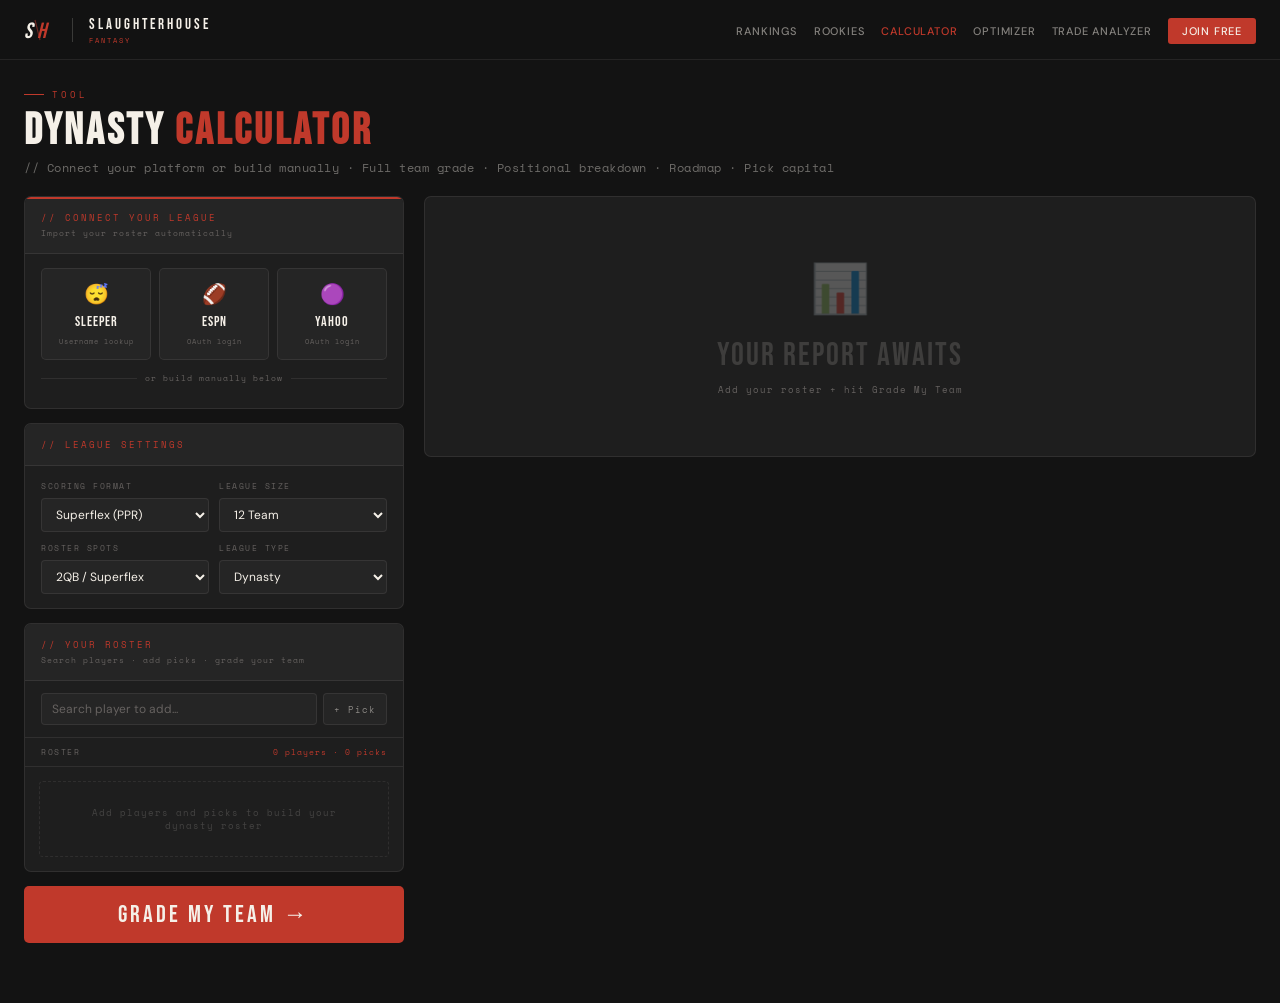
==== calculator.html @ 4b92981a "Rename calculator (1).html to calculator.html" ====
<!DOCTYPE html>
<html lang="en">
<head>
<meta charset="UTF-8">
<meta name="viewport" content="width=device-width, initial-scale=1.0">
<title>Dynasty Calculator — Slaughterhouse Fantasy</title>
<meta name="description" content="Full dynasty team grade calculator. Connect Sleeper, ESPN or Yahoo, or enter manually. Get a complete report: team grade, positional breakdown, contention window, roadmap, and pick capital grade.">
<link rel="preconnect" href="https://fonts.googleapis.com">
<link href="https://fonts.googleapis.com/css2?family=Bebas+Neue&family=DM+Sans:wght@300;400;500;600&family=Space+Mono:wght@400;700&display=swap" rel="stylesheet">
<style>
*,*::before,*::after{margin:0;padding:0;box-sizing:border-box;}
:root{
  --red:#C0392B;--red-dark:#8E2018;--red-dim:rgba(192,57,43,0.1);
  --off-white:#F5F0E8;--charcoal:#131313;--mid:#1E1E1E;--mid2:#252525;--mid3:#2C2C2C;
  --muted:#666260;--border:rgba(245,240,232,0.08);--border-strong:rgba(245,240,232,0.18);
  --green:#4DBD8A;--amber:#EDBA52;--blue:#7AABF0;--purple:#B09FE8;--nav-h:60px;
}
html{scroll-behavior:smooth;}
body{background:var(--charcoal);color:var(--off-white);font-family:'DM Sans',sans-serif;min-height:100vh;-webkit-font-smoothing:antialiased;}

/* NAV */
nav{display:flex;align-items:center;justify-content:space-between;padding:0 24px;height:var(--nav-h);border-bottom:1px solid var(--border);background:rgba(19,19,19,0.97);backdrop-filter:blur(10px);position:sticky;top:0;z-index:200;}
.nav-logo{display:flex;align-items:center;gap:10px;text-decoration:none;flex-shrink:0;}
.nav-wt{font-family:'Bebas Neue',sans-serif;font-size:15px;letter-spacing:3px;color:var(--off-white);}
.nav-ws{font-family:'Space Mono',monospace;font-size:7px;letter-spacing:2px;color:var(--red);display:block;margin-top:1px;}
.nav-div{width:1px;height:24px;background:var(--border-strong);margin:0 6px;}
.nav-links{display:flex;gap:16px;list-style:none;align-items:center;}
.nav-links a{color:rgba(245,240,232,0.5);text-decoration:none;font-size:11px;font-weight:500;letter-spacing:0.8px;text-transform:uppercase;transition:color 0.2s;white-space:nowrap;}
.nav-links a:hover{color:var(--off-white);}
.nav-links a.active{color:var(--red);}
.nav-cta{background:var(--red)!important;color:var(--off-white)!important;padding:6px 14px!important;border-radius:3px!important;}
.mob-btn{display:none;background:transparent;border:1px solid var(--border);color:var(--off-white);padding:6px 10px;border-radius:3px;cursor:pointer;font-size:14px;}

/* PAGE HEADER */
.page-header{padding:28px 24px 0;max-width:1300px;margin:0 auto;}
.eyebrow{font-family:'Space Mono',monospace;font-size:9px;letter-spacing:3px;color:var(--red);text-transform:uppercase;margin-bottom:8px;display:flex;align-items:center;gap:8px;}
.eyebrow::before{content:'';width:20px;height:1px;background:var(--red);}
.page-title{font-family:'Bebas Neue',sans-serif;font-size:44px;letter-spacing:3px;color:var(--off-white);line-height:1;}
.page-title span{color:var(--red);}
.page-sub{font-size:12px;color:rgba(245,240,232,0.4);margin-top:6px;font-family:'Space Mono',monospace;letter-spacing:0.5px;}

/* MAIN LAYOUT */
.main{max-width:1300px;margin:20px auto 0;padding:0 24px 60px;display:grid;grid-template-columns:380px 1fr;gap:20px;align-items:start;}

/* LEFT PANEL */
.left-panel{display:flex;flex-direction:column;gap:14px;}

/* PLATFORM CONNECT */
.platform-card{background:var(--mid);border:1px solid var(--border);border-radius:7px;overflow:hidden;position:relative;}
.platform-card::before{content:'';position:absolute;top:0;left:0;right:0;height:2px;background:var(--red);}
.card-header{padding:14px 16px;border-bottom:1px solid var(--border);background:var(--mid2);}
.card-label{font-family:'Space Mono',monospace;font-size:9px;letter-spacing:2px;color:var(--red);text-transform:uppercase;}
.card-sub{font-family:'Space Mono',monospace;font-size:8px;color:var(--muted);letter-spacing:1px;margin-top:3px;}
.card-body{padding:14px 16px;}
.platform-grid{display:grid;grid-template-columns:1fr 1fr 1fr;gap:8px;margin-bottom:12px;}
.plat-btn{background:var(--mid2);border:1px solid var(--border);border-radius:5px;padding:12px 8px;cursor:pointer;transition:all 0.2s;display:flex;flex-direction:column;align-items:center;gap:6px;}
.plat-btn:hover{border-color:var(--border-strong);background:var(--mid3);}
.plat-btn.connected{border-color:rgba(77,189,138,0.4);background:rgba(77,189,138,0.06);}
.plat-icon{font-size:20px;}
.plat-name{font-family:'Bebas Neue',sans-serif;font-size:14px;letter-spacing:1px;color:var(--off-white);}
.plat-status{font-family:'Space Mono',monospace;font-size:7px;letter-spacing:1px;color:var(--muted);}
.plat-btn.connected .plat-status{color:var(--green);}
.plat-divider{display:flex;align-items:center;gap:8px;margin:10px 0;}
.plat-divider::before,.plat-divider::after{content:'';flex:1;height:1px;background:var(--border);}
.plat-divider span{font-family:'Space Mono',monospace;font-size:8px;color:var(--muted);letter-spacing:1px;}

/* CONNECT MODAL */
.connect-modal{display:none;position:fixed;inset:0;background:rgba(0,0,0,0.75);z-index:300;align-items:center;justify-content:center;}
.connect-modal.open{display:flex;}
.connect-inner{background:var(--mid);border:1px solid var(--border-strong);border-radius:8px;padding:24px;width:360px;max-width:90vw;}
.connect-title{font-family:'Bebas Neue',sans-serif;font-size:24px;letter-spacing:2px;color:var(--off-white);margin-bottom:4px;}
.connect-sub{font-family:'Space Mono',monospace;font-size:9px;color:var(--muted);letter-spacing:1px;margin-bottom:16px;line-height:1.5;}
.connect-input{width:100%;background:var(--mid2);border:1px solid var(--border);border-radius:4px;padding:10px 12px;font-family:'DM Sans',sans-serif;font-size:13px;color:var(--off-white);outline:none;margin-bottom:10px;}
.connect-input:focus{border-color:var(--border-strong);}
.connect-input::placeholder{color:var(--muted);}
.connect-btn{width:100%;background:var(--red);color:var(--off-white);border:none;border-radius:4px;padding:11px;font-family:'Bebas Neue',sans-serif;font-size:18px;letter-spacing:2px;cursor:pointer;transition:background 0.2s;}
.connect-btn:hover{background:var(--red-dark);}
.connect-cancel{width:100%;background:transparent;color:var(--muted);border:none;padding:8px;font-family:'Space Mono',monospace;font-size:9px;cursor:pointer;margin-top:4px;letter-spacing:1px;}
.connect-note{font-family:'Space Mono',monospace;font-size:8px;color:rgba(245,240,232,0.25);line-height:1.6;margin-top:10px;letter-spacing:0.5px;}

/* SETTINGS */
.settings-card{background:var(--mid);border:1px solid var(--border);border-radius:7px;overflow:hidden;}
.settings-grid{padding:14px 16px;display:grid;grid-template-columns:1fr 1fr;gap:10px;}
.setting-item{}
.setting-label{font-family:'Space Mono',monospace;font-size:8px;letter-spacing:1.5px;color:var(--muted);text-transform:uppercase;margin-bottom:6px;}
.setting-select{width:100%;background:var(--mid2);border:1px solid var(--border);border-radius:4px;padding:7px 10px;font-family:'DM Sans',sans-serif;font-size:12px;color:var(--off-white);outline:none;cursor:pointer;}
.setting-select:focus{border-color:var(--border-strong);}

/* ROSTER BUILDER */
.roster-card{background:var(--mid);border:1px solid var(--border);border-radius:7px;overflow:hidden;}
.search-row{padding:12px 16px;border-bottom:1px solid var(--border);display:flex;gap:6px;}
.dd-wrap{flex:1;position:relative;}
.dd-wrap input{width:100%;background:var(--mid2);border:1px solid var(--border);border-radius:4px;padding:7px 10px;font-family:'DM Sans',sans-serif;font-size:12px;color:var(--off-white);outline:none;}
.dd-wrap input::placeholder{color:var(--muted);}
.dd-wrap input:focus{border-color:var(--border-strong);}
.dropdown{position:absolute;top:100%;left:0;right:0;background:var(--mid2);border:1px solid var(--border-strong);border-radius:4px;z-index:100;max-height:200px;overflow-y:auto;margin-top:2px;display:none;}
.dropdown.open{display:block;}
.dd-item{padding:8px 12px;cursor:pointer;display:flex;align-items:center;gap:8px;transition:background 0.1s;border-bottom:1px solid var(--border);}
.dd-item:last-child{border-bottom:none;}
.dd-item:hover{background:var(--mid3);}
.dd-name{font-size:12px;font-weight:600;color:var(--off-white);}
.dd-meta{font-size:9px;color:var(--muted);font-family:'Space Mono',monospace;}
.pos-badge{font-family:'Space Mono',monospace;font-size:8px;font-weight:700;padding:2px 5px;border-radius:2px;flex-shrink:0;}
.QB{background:rgba(192,57,43,0.2);color:#E57368;}
.RB{background:rgba(77,189,138,0.15);color:#4DBD8A;}
.WR{background:rgba(122,171,240,0.15);color:#7AABF0;}
.TE{background:rgba(237,186,82,0.15);color:#EDBA52;}
.PK{background:rgba(176,159,232,0.15);color:#B09FE8;}

/* ADD PICK BTN */
.add-pick-btn{background:var(--mid2);border:1px solid var(--border);border-radius:4px;padding:7px 10px;font-family:'Space Mono',monospace;font-size:9px;color:rgba(245,240,232,0.5);cursor:pointer;transition:all 0.15s;white-space:nowrap;letter-spacing:1px;}
.add-pick-btn:hover{border-color:var(--border-strong);color:var(--off-white);}

/* ROSTER COUNT */
.roster-meta{padding:8px 16px;border-bottom:1px solid var(--border);display:flex;justify-content:space-between;align-items:center;}
.roster-meta-label{font-family:'Space Mono',monospace;font-size:8px;letter-spacing:1.5px;color:var(--muted);text-transform:uppercase;}
.roster-meta-count{font-family:'Space Mono',monospace;font-size:8px;color:var(--red);letter-spacing:1px;}

/* ROSTER LIST */
.roster-list{padding:8px;max-height:380px;overflow-y:auto;}
.roster-item{display:flex;align-items:center;gap:8px;padding:7px 10px;background:var(--mid2);border-radius:4px;border:1px solid var(--border);margin-bottom:4px;}
.roster-item:last-child{margin-bottom:0;}
.ri-av{width:26px;height:26px;border-radius:50%;background:var(--mid3);display:flex;align-items:center;justify-content:center;font-size:8px;font-weight:700;color:rgba(245,240,232,0.6);font-family:'Space Mono',monospace;flex-shrink:0;}
.ri-pick-av{border-radius:3px;background:rgba(176,159,232,0.1);border:1px solid rgba(176,159,232,0.2);}
.ri-name{flex:1;font-size:12px;font-weight:600;color:var(--off-white);}
.ri-sub{font-size:9px;color:var(--muted);font-family:'Space Mono',monospace;margin-top:1px;}
.ri-remove{background:transparent;border:none;color:var(--muted);cursor:pointer;font-size:14px;line-height:1;transition:color 0.15s;flex-shrink:0;}
.ri-remove:hover{color:var(--red);}
.roster-empty{text-align:center;padding:24px;font-family:'Space Mono',monospace;font-size:9px;color:rgba(245,240,232,0.18);letter-spacing:1px;border:1px dashed var(--border);border-radius:4px;margin:6px;}

/* ANALYZE BTN */
.analyze-btn{width:100%;background:var(--red);color:var(--off-white);border:none;border-radius:5px;padding:14px;font-family:'Bebas Neue',sans-serif;font-size:24px;letter-spacing:3px;cursor:pointer;transition:all 0.2s;}
.analyze-btn:hover{background:var(--red-dark);transform:translateY(-1px);}

/* PICK MODAL */
.pick-modal{display:none;position:fixed;inset:0;background:rgba(0,0,0,0.75);z-index:300;align-items:center;justify-content:center;}
.pick-modal.open{display:flex;}
.pick-inner{background:var(--mid);border:1px solid var(--border-strong);border-radius:8px;padding:22px;width:400px;max-width:90vw;max-height:85vh;overflow-y:auto;}
.pick-title{font-family:'Bebas Neue',sans-serif;font-size:24px;letter-spacing:2px;color:var(--off-white);margin-bottom:14px;}
.year-tabs{display:flex;gap:4px;margin-bottom:12px;}
.year-tab{font-family:'Space Mono',monospace;font-size:9px;letter-spacing:1px;padding:5px 12px;border:1px solid var(--border);background:transparent;color:rgba(245,240,232,0.4);cursor:pointer;border-radius:3px;transition:all 0.15s;}
.year-tab.active{background:var(--mid3);border-color:var(--border-strong);color:var(--off-white);}
.picks-grid{display:grid;grid-template-columns:repeat(4,1fr);gap:4px;margin-bottom:10px;}
.pick-slot{background:var(--mid2);border:1px solid var(--border);border-radius:4px;padding:7px 4px;text-align:center;cursor:pointer;transition:all 0.15s;}
.pick-slot:hover{border-color:var(--amber);}
.pick-slot.sel{border-color:var(--amber);background:rgba(237,186,82,0.1);}
.pick-slot-lbl{font-family:'Bebas Neue',sans-serif;font-size:13px;color:var(--off-white);}
.pick-slot-val{font-family:'Space Mono',monospace;font-size:7px;color:var(--amber);margin-top:1px;}
.future-grid{display:grid;grid-template-columns:1fr 1fr 1fr;gap:6px;margin-bottom:8px;}
.future-opt{background:var(--mid2);border:1px solid var(--border);border-radius:4px;padding:8px 6px;text-align:center;cursor:pointer;transition:all 0.15s;}
.future-opt:hover{border-color:rgba(176,159,232,0.4);}
.future-opt.sel{border-color:var(--purple);background:rgba(176,159,232,0.08);}
.fo-round{font-family:'Bebas Neue',sans-serif;font-size:16px;color:var(--off-white);line-height:1;}
.fo-quality{font-family:'Space Mono',monospace;font-size:8px;color:var(--purple);margin-top:2px;letter-spacing:1px;}
.fo-val{font-family:'Space Mono',monospace;font-size:7px;color:var(--muted);margin-top:2px;}
.rnd-label{font-family:'Space Mono',monospace;font-size:8px;letter-spacing:1.5px;color:var(--muted);text-transform:uppercase;margin:8px 0 4px;}
.pick-add-btn{width:100%;background:var(--red);color:var(--off-white);border:none;border-radius:4px;padding:10px;font-family:'Bebas Neue',sans-serif;font-size:17px;letter-spacing:2px;cursor:pointer;margin-top:6px;}
.pick-cancel{width:100%;background:transparent;color:var(--muted);border:none;padding:7px;font-family:'Space Mono',monospace;font-size:9px;cursor:pointer;margin-top:4px;letter-spacing:1px;}

/* RIGHT PANEL — REPORT */
.right-panel{}
.report-placeholder{background:var(--mid);border:1px solid var(--border);border-radius:7px;padding:60px 32px;text-align:center;}
.placeholder-icon{font-size:48px;margin-bottom:16px;opacity:0.25;}
.placeholder-title{font-family:'Bebas Neue',sans-serif;font-size:32px;letter-spacing:2px;color:rgba(245,240,232,0.15);}
.placeholder-sub{font-family:'Space Mono',monospace;font-size:9px;color:var(--muted);letter-spacing:1px;margin-top:8px;}

/* REPORT SECTIONS */
.report{display:flex;flex-direction:column;gap:16px;}

/* OVERALL GRADE */
.grade-card{background:var(--mid);border:1px solid var(--border-strong);border-radius:7px;padding:22px;position:relative;overflow:hidden;}
.grade-card::before{content:'';position:absolute;top:0;left:0;right:0;height:3px;}
.grade-powerhouse::before{background:linear-gradient(90deg,#4DBD8A,#7AABF0);}
.grade-contender::before{background:var(--green);}
.grade-fringe::before{background:var(--amber);}
.grade-developing::before{background:var(--blue);}
.grade-rebuild::before{background:var(--red);}
.grade-top{display:flex;align-items:flex-start;justify-content:space-between;gap:16px;margin-bottom:16px;}
.grade-left{}
.grade-tier-badge{font-family:'Space Mono',monospace;font-size:8px;letter-spacing:2px;text-transform:uppercase;padding:4px 10px;border-radius:3px;display:inline-block;margin-bottom:10px;}
.grade-letter-wrap{display:flex;align-items:baseline;gap:2px;}
.grade-letter{font-family:'Bebas Neue',sans-serif;font-size:88px;line-height:0.85;letter-spacing:-2px;}
.grade-plus{font-family:'Bebas Neue',sans-serif;font-size:44px;}
.grade-right{text-align:right;}
.grade-verdict{font-family:'Bebas Neue',sans-serif;font-size:28px;letter-spacing:2px;color:var(--off-white);line-height:1.1;}
.grade-score{font-family:'Space Mono',monospace;font-size:11px;color:var(--muted);margin-top:6px;letter-spacing:1px;}
.grade-score b{color:var(--off-white);}
.grade-window{font-family:'Space Mono',monospace;font-size:10px;letter-spacing:1px;margin-top:4px;}
.grade-summary{font-size:13px;color:rgba(245,240,232,0.55);line-height:1.7;font-weight:300;border-top:1px solid var(--border);padding-top:14px;}

/* SCORE BAR */
.score-bar-section{margin-bottom:14px;}
.score-bar-label{display:flex;justify-content:space-between;font-family:'Space Mono',monospace;font-size:8px;color:var(--muted);letter-spacing:1px;text-transform:uppercase;margin-bottom:5px;}
.score-bar-track{height:5px;background:var(--mid2);border-radius:3px;overflow:hidden;}
.score-bar-fill{height:100%;border-radius:3px;transition:width 0.6s ease;}

/* POSITIONAL GRADES */
.pos-grades-card{background:var(--mid);border:1px solid var(--border);border-radius:7px;padding:18px;}
.section-label{font-family:'Space Mono',monospace;font-size:9px;letter-spacing:2px;color:var(--red);text-transform:uppercase;margin-bottom:14px;}
.pos-grades-grid{display:grid;grid-template-columns:repeat(4,1fr);gap:10px;margin-bottom:12px;}
.pg-item{background:var(--mid2);border:1px solid var(--border);border-radius:5px;padding:12px 10px;text-align:center;}
.pg-pos-lbl{font-family:'Space Mono',monospace;font-size:8px;letter-spacing:1.5px;color:var(--muted);text-transform:uppercase;margin-bottom:6px;}
.pg-grade{font-family:'Bebas Neue',sans-serif;font-size:34px;letter-spacing:1px;line-height:1;}
.pg-detail{font-size:9px;color:var(--muted);margin-top:4px;font-family:'Space Mono',monospace;letter-spacing:0.5px;}
.pg-bar{height:3px;border-radius:2px;margin-top:8px;}
.pg-players{font-size:10px;color:rgba(245,240,232,0.45);margin-top:6px;line-height:1.5;}

/* PICK CAPITAL GRADE */
.pick-capital-card{background:var(--mid);border:1px solid var(--border);border-radius:7px;padding:18px;}
.pick-capital-grid{display:grid;grid-template-columns:repeat(4,1fr);gap:8px;margin-top:12px;}
.pc-year{background:var(--mid2);border:1px solid var(--border);border-radius:5px;padding:10px;text-align:center;}
.pc-year-label{font-family:'Bebas Neue',sans-serif;font-size:18px;letter-spacing:1px;color:var(--off-white);line-height:1;}
.pc-year-grade{font-family:'Bebas Neue',sans-serif;font-size:28px;letter-spacing:1px;line-height:1;margin-top:4px;}
.pc-year-picks{font-family:'Space Mono',monospace;font-size:8px;color:var(--muted);margin-top:4px;letter-spacing:0.5px;}
.pc-year-val{font-family:'Space Mono',monospace;font-size:9px;margin-top:3px;letter-spacing:1px;}
.pc-total-bar{margin-top:12px;}

/* CONTENTION WINDOW */
.window-card{background:var(--mid);border:1px solid var(--border);border-radius:7px;padding:18px;}
.window-timeline{display:flex;gap:8px;margin-top:12px;align-items:flex-end;}
.wt-col{flex:1;text-align:center;}
.wt-bar-wrap{height:60px;background:var(--mid2);border-radius:3px;overflow:hidden;display:flex;align-items:flex-end;margin-bottom:5px;position:relative;}
.wt-bar{width:100%;border-radius:3px;transition:height 0.5s ease;}
.wt-peak-ring{position:absolute;inset:0;border:2px solid var(--amber);border-radius:3px;opacity:0;}
.wt-peak-ring.show{opacity:1;}
.wt-year-lbl{font-family:'Space Mono',monospace;font-size:8px;color:var(--muted);letter-spacing:1px;}
.wt-score-lbl{font-family:'Space Mono',monospace;font-size:7px;color:var(--muted);margin-top:2px;}

/* ROADMAP */
.roadmap-card{background:var(--mid);border:1px solid var(--border);border-radius:7px;padding:18px;}
.roadmap-strategy{display:flex;align-items:center;gap:10px;padding:12px 14px;border-radius:5px;margin-bottom:14px;}
.rs-icon{font-size:22px;flex-shrink:0;}
.rs-name{font-family:'Bebas Neue',sans-serif;font-size:20px;letter-spacing:1px;color:var(--off-white);}
.rs-desc{font-size:11px;color:rgba(245,240,232,0.5);margin-top:2px;font-weight:300;}
.roadmap-steps{display:flex;flex-direction:column;gap:8px;}
.roadmap-step{display:flex;align-items:flex-start;gap:10px;padding:10px 12px;background:var(--mid2);border-radius:4px;border-left:3px solid var(--border);}
.rs-num{font-family:'Bebas Neue',sans-serif;font-size:20px;color:var(--red);line-height:1;flex-shrink:0;width:20px;}
.rs-text{font-size:12px;color:rgba(245,240,232,0.65);line-height:1.6;font-weight:300;}
.rs-text strong{color:var(--off-white);font-weight:600;}

/* RECOMMENDED MOVES */
.moves-card{background:var(--mid);border:1px solid var(--border);border-radius:7px;padding:18px;}
.move-list{display:flex;flex-direction:column;gap:8px;margin-top:12px;}
.move-item{display:flex;align-items:flex-start;gap:10px;padding:12px 14px;background:var(--mid2);border-radius:5px;border:1px solid var(--border);}
.move-icon{font-size:18px;flex-shrink:0;margin-top:1px;}
.move-content{}
.move-type{font-family:'Space Mono',monospace;font-size:8px;letter-spacing:1.5px;text-transform:uppercase;margin-bottom:3px;}
.move-sell .move-type{color:var(--red);}
.move-buy .move-type{color:var(--green);}
.move-hold .move-type{color:var(--amber);}
.move-draft .move-type{color:var(--blue);}
.move-stash .move-type{color:var(--purple);}
.move-text{font-size:12px;color:rgba(245,240,232,0.65);line-height:1.55;font-weight:300;}

/* MOBILE */
@media(max-width:1000px){
  .main{grid-template-columns:1fr;}
  .pos-grades-grid{grid-template-columns:repeat(2,1fr);}
  .pick-capital-grid{grid-template-columns:repeat(2,1fr);}
}
@media(max-width:768px){
  .nav-links{display:none;}
  .nav-links.open{display:flex;flex-direction:column;position:fixed;top:var(--nav-h);left:0;right:0;background:rgba(19,19,19,0.98);padding:16px 24px;border-bottom:1px solid var(--border);z-index:199;gap:14px;}
  .mob-btn{display:block;}
  .page-title{font-size:32px;}
  .platform-grid{grid-template-columns:1fr 1fr 1fr;}
  .settings-grid{grid-template-columns:1fr;}
  .grade-top{flex-direction:column;}
  .grade-right{text-align:left;}
}
@media(max-width:500px){
  nav,.page-header,.main{padding-left:14px;padding-right:14px;}
  .page-title{font-size:26px;}
  .picks-grid{grid-template-columns:repeat(3,1fr);}
  .future-grid{grid-template-columns:1fr 1fr;}
  .pos-grades-grid{grid-template-columns:1fr 1fr;}
  .pick-capital-grid{grid-template-columns:1fr 1fr;}
}
</style>
</head>
<body>
<nav>
  <a class="nav-logo" href="index.html">
    <svg width="32" height="24" viewBox="0 0 32 24" fill="none" style="flex-shrink:0">
      <text x="0" y="20" font-family="'Bebas Neue',sans-serif" font-size="22" fill="#F5F0E8" font-style="italic">S</text>
      <text x="13" y="20" font-family="'Bebas Neue',sans-serif" font-size="22" fill="#C0392B" font-style="italic">H</text>
      <line x1="11" y1="2" x2="16" y2="22" stroke="#C0392B" stroke-width="1.2" opacity="0.5"/>
    </svg>
    <div class="nav-div"></div>
    <div><span class="nav-wt">SLAUGHTERHOUSE</span><span class="nav-ws">FANTASY</span></div>
  </a>
  <button class="mob-btn" id="mobBtn">☰</button>
  <ul class="nav-links" id="navLinks">
    <li><a href="rankings.html">Rankings</a></li>
    <li><a href="rookies.html">Rookies</a></li>
    <li><a href="calculator.html" class="active">Calculator</a></li>
    <li><a href="optimizer.html">Optimizer</a></li>
    <li><a href="trade.html">Trade Analyzer</a></li>
    <li><a href="#" class="nav-cta">Join Free</a></li>
  </ul>
</nav>

<div class="page-header">
  <p class="eyebrow">Tool</p>
  <h1 class="page-title">DYNASTY <span>CALCULATOR</span></h1>
  <p class="page-sub">// Connect your platform or build manually · Full team grade · Positional breakdown · Roadmap · Pick capital</p>
</div>

<div class="main">
  <!-- LEFT PANEL -->
  <div class="left-panel">

    <!-- PLATFORM CONNECT -->
    <div class="platform-card">
      <div class="card-header">
        <div class="card-label">// Connect Your League</div>
        <div class="card-sub">Import your roster automatically</div>
      </div>
      <div class="card-body">
        <div class="platform-grid">
          <div class="plat-btn" id="platSleeper" onclick="openConnect('Sleeper')">
            <span class="plat-icon">😴</span>
            <div class="plat-name">Sleeper</div>
            <div class="plat-status">Username lookup</div>
          </div>
          <div class="plat-btn" id="platESPN" onclick="openConnect('ESPN')">
            <span class="plat-icon">🏈</span>
            <div class="plat-name">ESPN</div>
            <div class="plat-status">OAuth login</div>
          </div>
          <div class="plat-btn" id="platYahoo" onclick="openConnect('Yahoo')">
            <span class="plat-icon">🟣</span>
            <div class="plat-name">Yahoo</div>
            <div class="plat-status">OAuth login</div>
          </div>
        </div>
        <div class="plat-divider"><span>or build manually below</span></div>
      </div>
    </div>

    <!-- SETTINGS -->
    <div class="settings-card">
      <div class="card-header">
        <div class="card-label">// League Settings</div>
      </div>
      <div class="settings-grid">
        <div class="setting-item">
          <div class="setting-label">Scoring Format</div>
          <select class="setting-select" id="fmtSelect">
            <option value="sf">Superflex (PPR)</option>
            <option value="ppr">PPR</option>
            <option value="half">Half PPR</option>
            <option value="tep15">TE Premium (1.5)</option>
            <option value="tep175">TE Premium (1.75)</option>
            <option value="tep2">TE Premium (2.0)</option>
          </select>
        </div>
        <div class="setting-item">
          <div class="setting-label">League Size</div>
          <select class="setting-select" id="leagueSize">
            <option value="10">10 Team</option>
            <option value="12" selected>12 Team</option>
            <option value="14">14 Team</option>
          </select>
        </div>
        <div class="setting-item">
          <div class="setting-label">Roster Spots</div>
          <select class="setting-select" id="rosterType">
            <option value="sf">2QB / Superflex</option>
            <option value="1qb">1QB Standard</option>
          </select>
        </div>
        <div class="setting-item">
          <div class="setting-label">League Type</div>
          <select class="setting-select" id="leagueType">
            <option value="dynasty">Dynasty</option>
            <option value="keeper">Keeper</option>
          </select>
        </div>
      </div>
    </div>

    <!-- ROSTER BUILDER -->
    <div class="roster-card">
      <div class="card-header">
        <div class="card-label">// Your Roster</div>
        <div class="card-sub">Search players · add picks · grade your team</div>
      </div>
      <div class="search-row">
        <div class="dd-wrap">
          <input type="text" id="playerSearch" placeholder="Search player to add..." autocomplete="off">
          <div class="dropdown" id="playerDropdown"></div>
        </div>
        <button class="add-pick-btn" onclick="openPickModal()">+ Pick</button>
      </div>
      <div class="roster-meta">
        <span class="roster-meta-label">Roster</span>
        <span class="roster-meta-count" id="rosterCount">0 players · 0 picks</span>
      </div>
      <div class="roster-list" id="rosterList">
        <div class="roster-empty">Add players and picks to build your dynasty roster</div>
      </div>
    </div>

    <button class="analyze-btn" onclick="runAnalysis()">GRADE MY TEAM →</button>
  </div>

  <!-- RIGHT PANEL -->
  <div class="right-panel" id="rightPanel">
    <div class="report-placeholder">
      <div class="placeholder-icon">📊</div>
      <div class="placeholder-title">YOUR REPORT AWAITS</div>
      <div class="placeholder-sub">Add your roster + hit Grade My Team</div>
    </div>
  </div>
</div>

<!-- CONNECT MODAL -->
<div class="connect-modal" id="connectModal">
  <div class="connect-inner">
    <div class="connect-title" id="connectTitle">CONNECT</div>
    <div class="connect-sub" id="connectSub">Enter your username to import your roster</div>
    <input type="text" class="connect-input" id="connectInput" placeholder="Enter username or league ID...">
    <button class="connect-btn" onclick="simulateConnect()">CONNECT & IMPORT</button>
    <button class="connect-cancel" onclick="closeConnect()">Cancel</button>
    <div class="connect-note" id="connectNote">Note: Platform integrations require backend API setup. This demo simulates the connection flow. Full live imports will be enabled in a future update.</div>
  </div>
</div>

<!-- PICK MODAL -->
<div class="pick-modal" id="pickModal">
  <div class="pick-inner">
    <div class="pick-title">ADD DRAFT PICK</div>
    <div class="year-tabs" id="pickYearTabs">
      <button class="year-tab active" data-year="2026">2026</button>
      <button class="year-tab" data-year="2027">2027</button>
      <button class="year-tab" data-year="2028">2028</button>
      <button class="year-tab" data-year="2029">2029</button>
    </div>
    <div id="pickContent"></div>
    <button class="pick-add-btn" onclick="confirmPick()">ADD PICK</button>
    <button class="pick-cancel" onclick="closePickModal()">Cancel</button>
  </div>
</div>

<script>
// ── PLAYER DATABASE ── 357 players (2025 finishers + 2026 rookies)
const PLAYERS=[
  {name:"Jahmyr Gibbs",pos:"RB",team:"DET",age:23,ppr:9500,half:8634,sf:8360,tep:9500},
  {name:"Drake Maye",pos:"QB",team:"NE",age:23,ppr:9500,half:9500,sf:9800,tep:9500},
  {name:"Puka Nacua",pos:"WR",team:"LAR",age:24,ppr:9451,half:8000,sf:8317,tep:9451},
  {name:"Bijan Robinson",pos:"RB",team:"ATL",age:24,ppr:9344,half:8455,sf:8223,tep:9344},
  {name:"Jaxon Smith-Njigba",pos:"WR",team:"SEA",age:24,ppr:9070,half:7731,sf:7982,tep:9070},
  {name:"Caleb Williams",pos:"QB",team:"CHI",age:23,ppr:8780,half:8780,sf:9800,tep:8780},
  {name:"De'Von Achane",pos:"RB",team:"MIA",age:24,ppr:8135,half:7381,sf:7159,tep:8135},
  {name:"Jeremiyah Love",pos:"RB",team:"ARI",age:21,ppr:8000,half:7440,sf:6960,tep:8000},
  {name:"Carnell Tate",pos:"WR",team:"TEN",age:21,ppr:8000,half:7440,sf:6960,tep:8000},
  {name:"Jordyn Tyson",pos:"WR",team:"NO",age:21,ppr:8000,half:7440,sf:6960,tep:8000},
  {name:"Makai Lemon",pos:"WR",team:"PHI",age:21,ppr:8000,half:7440,sf:6960,tep:8000},
  {name:"KC Concepcion",pos:"WR",team:"CLE",age:21,ppr:8000,half:7440,sf:6960,tep:8000},
  {name:"Trevor Lawrence",pos:"QB",team:"JAC",age:26,ppr:7880,half:7880,sf:9080,tep:7880},
  {name:"Jadarian Price",pos:"RB",team:"SEA",age:22,ppr:7690,half:7152,sf:6690,tep:7690},
  {name:"Jonathan Taylor",pos:"RB",team:"IND",age:27,ppr:7663,half:7145,sf:6743,tep:7663},
  {name:"Kenyon Sadiq",pos:"TE",team:"NYJ",age:21,ppr:7544,half:7016,sf:6563,tep:9430},
  {name:"Bo Nix",pos:"QB",team:"DEN",age:25,ppr:7532,half:7532,sf:8732,tep:7532},
  {name:"Amon-Ra St. Brown",pos:"WR",team:"DET",age:26,ppr:7290,half:5974,sf:6415,tep:7290},
  {name:"Trey McBride",pos:"TE",team:"ARI",age:26,ppr:7108,half:5690,sf:6255,tep:8242},
  {name:"Ashton Jeanty",pos:"RB",team:"LV",age:22,ppr:7059,half:6440,sf:6212,tep:7059},
  {name:"Ja'Marr Chase",pos:"WR",team:"CIN",age:26,ppr:7056,half:5650,sf:6209,tep:7056},
  {name:"George Pickens",pos:"WR",team:"DAL",age:25,ppr:6962,half:5916,sf:6127,tep:6962},
  {name:"Omar Cooper Jr.",pos:"WR",team:"NYJ",age:22,ppr:6869,half:6388,sf:5976,tep:6869},
  {name:"Fernando Mendoza",pos:"QB",team:"LV",age:22,ppr:6826,half:6348,sf:8191,tep:6826},
  {name:"James Cook III",pos:"RB",team:"BUF",age:26,ppr:6800,half:6429,sf:5984,tep:6800},
  {name:"Chase Brown",pos:"RB",team:"CIN",age:25,ppr:6741,half:5965,sf:5932,tep:6741},
  {name:"Jaxson Dart",pos:"QB",team:"NYG",age:23,ppr:6658,half:6658,sf:7858,tep:6658},
  {name:"Eli Stowers",pos:"TE",team:"PHI",age:23,ppr:6480.0,half:6026,sf:5638,tep:8100},
  {name:"Denzel Boston",pos:"WR",team:"CLE",age:22,ppr:6467,half:6014,sf:5626,tep:6467},
  {name:"Jalen Hurts",pos:"QB",team:"PHI",age:27,ppr:6453,half:6453,sf:7653,tep:6453},
  {name:"Antonio Williams",pos:"WR",team:"WAS",age:21,ppr:6445,half:5994,sf:5607,tep:6445},
  {name:"Josh Allen",pos:"QB",team:"BUF",age:29,ppr:6405,half:6405,sf:7605,tep:6405},
  {name:"Chris Bell",pos:"WR",team:"MIA",age:21,ppr:6403,half:5955,sf:5571,tep:6403},
  {name:"Justin Herbert",pos:"QB",team:"LAC",age:27,ppr:6343,half:6343,sf:7543,tep:6343},
  {name:"Kyren Williams",pos:"RB",team:"LAR",age:25,ppr:6279,half:5874,sf:5526,tep:6279},
  {name:"Tetairoa McMillan",pos:"WR",team:"CAR",age:22,ppr:6088,half:5300,sf:5357,tep:6088},
  {name:"Christian McCaffrey",pos:"RB",team:"SF",age:29,ppr:6056,half:4908,sf:5329,tep:6056},
  {name:"Chris Olave",pos:"WR",team:"NO",age:26,ppr:6052,half:4927,sf:5326,tep:6052},
  {name:"Germie Bernard",pos:"WR",team:"PIT",age:22,ppr:6013,half:5592,sf:5231,tep:6013},
  {name:"Jonah Coleman",pos:"RB",team:"DEN",age:22,ppr:6000,half:5580,sf:5220,tep:6000},
  {name:"C.J. Stroud",pos:"QB",team:"HOU",age:23,ppr:5845,half:5845,sf:7045,tep:5845},
  {name:"Zay Flowers",pos:"WR",team:"BAL",age:25,ppr:5802,half:4834,sf:5106,tep:5802},
  {name:"Bryce Young",pos:"QB",team:"CAR",age:24,ppr:5770,half:5770,sf:6970,tep:5770},
  {name:"Ted Hurst",pos:"WR",team:"TB",age:21,ppr:5575,half:5185,sf:4850,tep:5575},
  {name:"Javonte Williams",pos:"RB",team:"DAL",age:26,ppr:5463,half:5069,sf:4807,tep:5463},
  {name:"Travis Etienne Jr.",pos:"RB",team:"NO",age:27,ppr:5370,half:4965,sf:4726,tep:5370},
  {name:"Nick Singleton",pos:"RB",team:"TEN",age:22,ppr:5340,half:4966,sf:4646,tep:5340},
  {name:"Emeka Egbuka",pos:"WR",team:"TB",age:23,ppr:5284,half:4575,sf:4650,tep:5284},
  {name:"Michael Wilson",pos:"WR",team:"ARI",age:25,ppr:5262,half:4384,sf:4631,tep:5262},
  {name:"Chris Brazzell II",pos:"WR",team:"CAR",age:22,ppr:5253,half:4885,sf:4570,tep:5253},
  {name:"Jameson Williams",pos:"WR",team:"DET",age:25,ppr:5245,half:4514,sf:4616,tep:5245},
  {name:"RJ Harvey",pos:"RB",team:"DEN",age:24,ppr:5206,half:4677,sf:4581,tep:5206},
  {name:"Wan'Dale Robinson",pos:"WR",team:"TEN",age:25,ppr:5197,half:4162,sf:4573,tep:5197},
  {name:"TreVeyon Henderson",pos:"RB",team:"NE",age:24,ppr:5197,half:4803,sf:4573,tep:5197},
  {name:"Malachi Fields",pos:"WR",team:"NYG",age:22,ppr:5132,half:4773,sf:4465,tep:5132},
  {name:"Jordan Love",pos:"QB",team:"GB",age:27,ppr:5100,half:5100,sf:6300,tep:5100},
  {name:"Nico Collins",pos:"WR",team:"HOU",age:26,ppr:5090,half:4291,sf:4479,tep:5090},
  {name:"Drake London",pos:"WR",team:"ATL",age:24,ppr:5088,half:4323,sf:4477,tep:5088},
  {name:"Emmett Johnson",pos:"RB",team:"KC",age:22,ppr:5080,half:4724,sf:4420,tep:5080},
  {name:"Elijah Sarratt",pos:"WR",team:"BAL",age:22,ppr:5080,half:4724,sf:4420,tep:5080},
  {name:"Zachariah Branch",pos:"WR",team:"ATL",age:22,ppr:5054,half:4700,sf:4397,tep:5054},
  {name:"Kyle Pitts Sr.",pos:"TE",team:"ATL",age:25,ppr:5028,half:4038,sf:4425,tep:5820},
  {name:"Josh Jacobs",pos:"RB",team:"GB",age:27,ppr:5015,half:4610,sf:4413,tep:5015},
  {name:"Kenneth Gainwell",pos:"RB",team:"TB",age:26,ppr:4979,half:4158,sf:4382,tep:4979},
  {name:"Breece Hall",pos:"RB",team:"NYJ",age:25,ppr:4953,half:4548,sf:4359,tep:4953},
  {name:"De'Zhaun Stribling",pos:"WR",team:"SF",age:23,ppr:4932.0,half:4587,sf:4291,tep:4932.0},
  {name:"Cam Ward",pos:"QB",team:"TEN",age:24,ppr:4881,half:4881,sf:6081,tep:4881},
  {name:"Mike Washington Jr.",pos:"RB",team:"LV",age:22,ppr:4856,half:4516,sf:4225,tep:4856},
  {name:"D'Andre Swift",pos:"RB",team:"CHI",age:27,ppr:4835,half:4453,sf:4255,tep:4835},
  {name:"Sam Darnold",pos:"QB",team:"SEA",age:28,ppr:4826,half:4826,sf:6026,tep:4826},
  {name:"Troy Franklin",pos:"WR",team:"DEN",age:23,ppr:4782,half:4051,sf:4208,tep:4782},
  {name:"Tyler Warren",pos:"TE",team:"IND",age:24,ppr:4750,half:3895,sf:4180,tep:5434},
  {name:"Harold Fannin Jr.",pos:"TE",team:"CLE",age:24,ppr:4697,half:3887,sf:4133,tep:5345},
  {name:"Ja'Kobi Lane",pos:"WR",team:"BAL",age:22,ppr:4631,half:4307,sf:4029,tep:4631},
  {name:"Ty Simpson",pos:"QB",team:"LAR",age:23,ppr:4600.0,half:4278,sf:5520,tep:4600.0},
  {name:"Jaylen Warren",pos:"RB",team:"PIT",age:27,ppr:4592,half:4142,sf:4041,tep:4592},
  {name:"Kenneth Walker III",pos:"RB",team:"KC",age:25,ppr:4577,half:4228,sf:4028,tep:4577},
  {name:"Rico Dowdle",pos:"RB",team:"PIT",age:27,ppr:4575,half:4136,sf:4026,tep:4575},
  {name:"Ladd McConkey",pos:"WR",team:"LAC",age:24,ppr:4558,half:3816,sf:4011,tep:4558},
  {name:"Jacoby Brissett",pos:"QB",team:"ARI",age:28,ppr:4555,half:4555,sf:5755,tep:4555},
  {name:"Justin Jefferson",pos:"WR",team:"MIN",age:26,ppr:4534,half:3589,sf:3990,tep:4534},
  {name:"CeeDee Lamb",pos:"WR",team:"DAL",age:26,ppr:4520,half:3676,sf:3978,tep:4520},
  {name:"Adam Randall",pos:"RB",team:"BAL",age:21,ppr:4508,half:4192,sf:3922,tep:4508},
  {name:"Kaytron Allen",pos:"RB",team:"WAS",age:23,ppr:4488.0,half:4174,sf:3905,tep:4488.0},
  {name:"Tee Higgins",pos:"WR",team:"CIN",age:27,ppr:4475,half:3811,sf:3938,tep:4475},
  {name:"Colston Loveland",pos:"TE",team:"CHI",age:23,ppr:4458,half:3806,sf:3923,tep:4980},
  {name:"Parker Washington",pos:"WR",team:"JAC",age:25,ppr:4405,half:3753,sf:3876,tep:4405},
  {name:"Max Klare",pos:"TE",team:"LAR",age:22,ppr:4372,half:4066,sf:3804,tep:5465},
  {name:"Zach Charbonnet",pos:"RB",team:"SEA",age:25,ppr:4327,half:4102,sf:3808,tep:4327},
  {name:"Quentin Johnston",pos:"WR",team:"LAC",age:24,ppr:4314,half:3740,sf:3796,tep:4314},
  {name:"Lamar Jackson",pos:"QB",team:"BAL",age:28,ppr:4294,half:4294,sf:5494,tep:4294},
  {name:"A.J. Brown",pos:"WR",team:"PHI",age:28,ppr:4263,half:3385,sf:3751,tep:4263},
  {name:"Jake Ferguson",pos:"TE",team:"DAL",age:26,ppr:4232,half:3310,sf:3724,tep:4970},
  {name:"Brock Purdy",pos:"QB",team:"SF",age:26,ppr:4216,half:4216,sf:5416,tep:4216},
  {name:"Baker Mayfield",pos:"QB",team:"TB",age:30,ppr:4137,half:4137,sf:5337,tep:4137},
  {name:"Skyler Bell",pos:"WR",team:"BUF",age:23,ppr:4128.0,half:3839,sf:3591,tep:4128.0},
  {name:"Alec Pierce",pos:"WR",team:"IND",age:26,ppr:4124,half:3595,sf:3629,tep:4124},
  {name:"Jaylen Waddle",pos:"WR",team:"DEN",age:27,ppr:4105,half:3385,sf:3612,tep:4105},
  {name:"Demond Claiborne",pos:"RB",team:"MIN",age:22,ppr:4095,half:3808,sf:3563,tep:4095},
  {name:"Kaelon Black",pos:"RB",team:"SF",age:24,ppr:4072.0,half:3787,sf:3543,tep:4072.0},
  {name:"Oscar Delp",pos:"TE",team:"NO",age:22,ppr:4026,half:3744,sf:3503,tep:5032},
  {name:"Rhamondre Stevenson",pos:"RB",team:"NE",age:26,ppr:4023,half:3663,sf:3540,tep:4023},
  {name:"Kyle Monangai",pos:"RB",team:"CHI",age:23,ppr:3961,half:3759,sf:3486,tep:3961},
  {name:"Romeo Doubs",pos:"WR",team:"NE",age:25,ppr:3945,half:3326,sf:3472,tep:3945},
  {name:"Rome Odunze",pos:"WR",team:"CHI",age:23,ppr:3944,half:3449,sf:3471,tep:3944},
  {name:"Michael Pittman Jr.",pos:"WR",team:"PIT",age:28,ppr:3916,half:3016,sf:3446,tep:3916},
  {name:"Luther Burden III",pos:"WR",team:"CHI",age:21,ppr:3885,half:3356,sf:3419,tep:3885},
  {name:"Tre Tucker",pos:"WR",team:"LV",age:25,ppr:3856,half:3215,sf:3393,tep:3856},
  {name:"Tyrone Tracy Jr.",pos:"RB",team:"NYG",age:25,ppr:3835,half:3430,sf:3375,tep:3835},
  {name:"Dak Prescott",pos:"QB",team:"DAL",age:31,ppr:3789,half:3789,sf:4989,tep:3789},
  {name:"Jacory Croskey-Merritt",pos:"RB",team:"WAS",age:23,ppr:3788,half:3687,sf:3333,tep:3788},
  {name:"Eli Raridon",pos:"TE",team:"NE",age:22,ppr:3784,half:3519,sf:3292,tep:4730},
  {name:"Brian Thomas Jr.",pos:"WR",team:"JAC",age:23,ppr:3748,half:3208,sf:3298,tep:3748},
  {name:"Khalil Shakir",pos:"WR",team:"BUF",age:26,ppr:3744,half:2934,sf:3295,tep:3744},
  {name:"Bucky Irving",pos:"RB",team:"TB",age:23,ppr:3739,half:3401,sf:3290,tep:3739},
  {name:"Tua Tagovailoa",pos:"QB",team:"ATL",age:27,ppr:3716,half:3716,sf:4916,tep:3716},
  {name:"AJ Barner",pos:"TE",team:"SEA",age:24,ppr:3712,half:3127,sf:3267,tep:4180},
  {name:"J.J. McCarthy",pos:"QB",team:"MIN",age:23,ppr:3710,half:3710,sf:4910,tep:3710},
  {name:"Tyler Shough",pos:"QB",team:"NO",age:26,ppr:3690,half:3690,sf:4890,tep:3690},
  {name:"Josh Downs",pos:"WR",team:"IND",age:23,ppr:3683,half:3031,sf:3241,tep:3683},
  {name:"Omarion Hampton",pos:"RB",team:"LAC",age:23,ppr:3664,half:3304,sf:3224,tep:3664},
  {name:"Drew Allar",pos:"QB",team:"PIT",age:22,ppr:3663,half:3407,sf:4396,tep:3663},
  {name:"Jordan Addison",pos:"WR",team:"MIN",age:23,ppr:3648,half:3176,sf:3210,tep:3648},
  {name:"Bryce Lance",pos:"WR",team:"NO",age:23,ppr:3632.0,half:3378,sf:3160,tep:3632.0},
  {name:"Eli Heidenreich",pos:"RB",team:"PIT",age:22,ppr:3624,half:3370,sf:3153,tep:3624},
  {name:"DK Metcalf",pos:"WR",team:"PIT",age:28,ppr:3622,half:2958,sf:3187,tep:3622},
  {name:"Brenen Thompson",pos:"WR",team:"LAC",age:22,ppr:3620,half:3367,sf:3149,tep:3620},
  {name:"Carson Beck",pos:"QB",team:"ARI",age:23,ppr:3616.0,half:3363,sf:4339,tep:3616.0},
  {name:"Woody Marks",pos:"RB",team:"HOU",age:25,ppr:3604,half:3334,sf:3172,tep:3604},
  {name:"Caleb Douglas",pos:"WR",team:"MIA",age:22,ppr:3594,half:3342,sf:3127,tep:3594},
  {name:"Jared Goff",pos:"QB",team:"DET",age:31,ppr:3570,half:3570,sf:4770,tep:3570},
  {name:"Rashid Shaheed",pos:"WR",team:"SEA",age:26,ppr:3524,half:2860,sf:3101,tep:3524},
  {name:"Jayden Higgins",pos:"WR",team:"HOU",age:23,ppr:3497,half:3036,sf:3077,tep:3497},
  {name:"Seth McGowan",pos:"RB",team:"IND",age:24,ppr:3452.0,half:3210,sf:3003,tep:3452.0},
  {name:"Marvin Harrison Jr.",pos:"WR",team:"ARI",age:23,ppr:3451,half:2990,sf:3037,tep:3451},
  {name:"Theo Johnson",pos:"TE",team:"NYG",age:23,ppr:3451,half:2945,sf:3037,tep:3856},
  {name:"DeVonta Smith",pos:"WR",team:"PHI",age:29,ppr:3450,half:2584,sf:3036,tep:3450},
  {name:"Cade Klubnik",pos:"QB",team:"NYJ",age:22,ppr:3430,half:3190,sf:4116,tep:3430},
  {name:"Garrett Nussmeier",pos:"QB",team:"KC",age:24,ppr:3420.0,half:3181,sf:4104,tep:3420.0},
  {name:"Saquon Barkley",pos:"RB",team:"PHI",age:29,ppr:3377,half:2961,sf:2972,tep:3377},
  {name:"Elic Ayomanor",pos:"WR",team:"TEN",age:22,ppr:3355,half:2894,sf:2952,tep:3355},
  {name:"Sam Roush",pos:"TE",team:"CHI",age:22,ppr:3331,half:3098,sf:2898,tep:4164},
  {name:"Kevin Coleman Jr.",pos:"WR",team:"MIA",age:22,ppr:3318,half:3086,sf:2887,tep:3318},
  {name:"Oronde Gadsden II",pos:"WR",team:"LAC",age:24,ppr:3311,half:2760,sf:2914,tep:3311},
  {name:"DJ Moore",pos:"WR",team:"BUF",age:28,ppr:3293,half:2731,sf:2898,tep:3293},
  {name:"J'Mari Taylor",pos:"RB",team:"JAC",age:24,ppr:3220.0,half:2995,sf:2801,tep:3220.0},
  {name:"Deebo Samuel Sr.",pos:"WR",team:"FA",age:29,ppr:3218,half:2408,sf:2832,tep:3218},
  {name:"Courtland Sutton",pos:"WR",team:"DEN",age:30,ppr:3213,half:2381,sf:2827,tep:3213},
  {name:"Xavier Worthy",pos:"WR",team:"KC",age:22,ppr:3165,half:2693,sf:2785,tep:3165},
  {name:"Kayshon Boutte",pos:"WR",team:"NE",age:24,ppr:3127,half:2756,sf:2752,tep:3127},
  {name:"Blake Corum",pos:"RB",team:"LAR",age:24,ppr:3080,half:2990,sf:2710,tep:3080},
  {name:"Ryan Flournoy",pos:"WR",team:"DAL",age:23,ppr:3078,half:2628,sf:2709,tep:3078},
  {name:"Jack Endries",pos:"TE",team:"CIN",age:22,ppr:3060,half:2846,sf:2662,tep:3825},
  {name:"Tony Pollard",pos:"RB",team:"TEN",age:28,ppr:3056,half:2685,sf:2689,tep:3056},
  {name:"Deion Burks",pos:"WR",team:"IND",age:23,ppr:3052.0,half:2838,sf:2655,tep:3052.0},
  {name:"Taylen Green",pos:"QB",team:"CLE",age:23,ppr:3052.0,half:2838,sf:3662,tep:3052.0},
  {name:"Jam Miller",pos:"RB",team:"NE",age:22,ppr:3040,half:2827,sf:2645,tep:3040},
  {name:"Dalton Schultz",pos:"TE",team:"HOU",age:29,ppr:3038,half:2116,sf:2673,tep:3776},
  {name:"Tanner Koziol",pos:"TE",team:"JAC",age:22,ppr:3037,half:2824,sf:2642,tep:3796},
  {name:"Cole Payton",pos:"QB",team:"PHI",age:23,ppr:3036.0,half:2823,sf:3643,tep:3036.0},
  {name:"Rachaad White",pos:"RB",team:"WAS",age:27,ppr:3025,half:2575,sf:2662,tep:3025},
  {name:"Zavion Thomas",pos:"WR",team:"CHI",age:22,ppr:3009,half:2798,sf:2618,tep:3009},
  {name:"Michael Trigg",pos:"TE",team:"DAL",age:23,ppr:3008.0,half:2797,sf:2617,tep:3760},
  {name:"Jakobi Meyers",pos:"WR",team:"JAC",age:29,ppr:3007,half:2163,sf:2646,tep:3007},
  {name:"Chimere Dike",pos:"WR",team:"TEN",age:25,ppr:3007,half:2467,sf:2646,tep:3007},
  {name:"Roman Hemby",pos:"RB",team:"LV",age:23,ppr:2992.0,half:2783,sf:2603,tep:2992.0},
  {name:"Christian Watson",pos:"WR",team:"GB",age:26,ppr:2979,half:2585,sf:2622,tep:2979},
  {name:"Kimani Vidal",pos:"RB",team:"LAC",age:24,ppr:2971,half:2791,sf:2614,tep:2971},
  {name:"Jauan Jennings",pos:"WR",team:"MIN",age:29,ppr:2963,half:2344,sf:2607,tep:2963},
  {name:"Tyler Allgeier",pos:"RB",team:"ARI",age:25,ppr:2934,half:2776,sf:2582,tep:2934},
  {name:"Barion Brown",pos:"WR",team:"NO",age:22,ppr:2920,half:2716,sf:2540,tep:2920},
  {name:"Jordan Mason",pos:"RB",team:"MIN",age:26,ppr:2900,half:2742,sf:2552,tep:2900},
  {name:"Mac Jones",pos:"QB",team:"SF",age:27,ppr:2876,half:2876,sf:4076,tep:2876},
  {name:"Dalton Kincaid",pos:"TE",team:"BUF",age:26,ppr:2837,half:2398,sf:2497,tep:3188},
  {name:"Marlin Klein",pos:"TE",team:"HOU",age:23,ppr:2836.8,half:2638,sf:2468,tep:3546},
  {name:"Chuba Hubbard",pos:"RB",team:"CAR",age:26,ppr:2822,half:2484,sf:2483,tep:2822},
  {name:"Reggie Virgil",pos:"WR",team:"ARI",age:22,ppr:2819,half:2622,sf:2453,tep:2819},
  {name:"Brenton Strange",pos:"TE",team:"JAC",age:25,ppr:2814,half:2296,sf:2476,tep:3228},
  {name:"Chig Okonkwo",pos:"TE",team:"WAS",age:26,ppr:2790,half:2160,sf:2455,tep:3294},
  {name:"Malik Washington",pos:"WR",team:"MIA",age:25,ppr:2784,half:2266,sf:2450,tep:2784},
  {name:"Derrick Henry",pos:"RB",team:"BAL",age:31,ppr:2780,half:2611,sf:2446,tep:2780},
  {name:"Keon Coleman",pos:"WR",team:"BUF",age:23,ppr:2765,half:2337,sf:2433,tep:2765},
  {name:"CJ Daniels",pos:"WR",team:"LAR",age:24,ppr:2750.4,half:2558,sf:2393,tep:2750.4},
  {name:"Cade Otton",pos:"TE",team:"TB",age:26,ppr:2750,half:2086,sf:2420,tep:3281},
  {name:"Colby Parkinson",pos:"TE",team:"LAR",age:27,ppr:2746,half:2262,sf:2416,tep:3133},
  {name:"David Montgomery",pos:"RB",team:"HOU",age:28,ppr:2745,half:2475,sf:2416,tep:2745},
  {name:"Jerry Jeudy",pos:"WR",team:"CLE",age:26,ppr:2716,half:2154,sf:2390,tep:2716},
  {name:"Dallas Goedert",pos:"TE",team:"PHI",age:30,ppr:2707,half:2032,sf:2382,tep:3247},
  {name:"Joe Burrow",pos:"QB",team:"CIN",age:28,ppr:2700,half:2700,sf:3900,tep:2700},
  {name:"Sam LaPorta",pos:"TE",team:"DET",age:24,ppr:2694,half:2244,sf:2371,tep:3054},
  {name:"Cyrus Allen",pos:"WR",team:"KC",age:23,ppr:2674.8,half:2488,sf:2327,tep:2674.8},
  {name:"Tyjae Spears",pos:"RB",team:"TEN",age:25,ppr:2664,half:2158,sf:2344,tep:2664},
  {name:"Hollywood Brown",pos:"WR",team:"PHI",age:28,ppr:2664,half:2113,sf:2344,tep:2664},
  {name:"Juwan Johnson",pos:"TE",team:"NO",age:30,ppr:2631,half:1765,sf:2315,tep:3324},
  {name:"Malik Benson",pos:"WR",team:"LV",age:23,ppr:2584.8,half:2404,sf:2249,tep:2584.8},
  {name:"Kendrick Law",pos:"WR",team:"DET",age:22,ppr:2574,half:2394,sf:2239,tep:2574},
  {name:"Matthew Hibner",pos:"TE",team:"BAL",age:24,ppr:2566.8,half:2387,sf:2233,tep:3208},
  {name:"Shedeur Sanders",pos:"QB",team:"CLE",age:23,ppr:2562,half:2562,sf:3762,tep:2562},
  {name:"Stefon Diggs",pos:"WR",team:"FA",age:31,ppr:2461,half:1505,sf:2166,tep:2461},
  {name:"J.K. Dobbins",pos:"RB",team:"DEN",age:27,ppr:2452,half:2328,sf:2158,tep:2452},
  {name:"Josh Cameron",pos:"WR",team:"JAC",age:23,ppr:2448.0,half:2277,sf:2130,tep:2448.0},
  {name:"Pat Freiermuth",pos:"TE",team:"PIT",age:27,ppr:2403,half:1942,sf:2115,tep:2772},
  {name:"Mason Taylor",pos:"TE",team:"NYJ",age:23,ppr:2400,half:1905,sf:2112,tep:2796},
  {name:"Ricky Pearsall",pos:"WR",team:"SF",age:23,ppr:2392,half:1987,sf:2105,tep:2392},
  {name:"Bhayshul Tuten",pos:"RB",team:"JAC",age:23,ppr:2392,half:2280,sf:2105,tep:2392},
  {name:"Jaydn Ott",pos:"RB",team:"KC",age:23,ppr:2390.4,half:2223,sf:2080,tep:2390.4},
  {name:"Colbie Young",pos:"WR",team:"CIN",age:23,ppr:2386.8,half:2220,sf:2077,tep:2386.8},
  {name:"T.J. Hockenson",pos:"TE",team:"MIN",age:27,ppr:2386,half:1812,sf:2100,tep:2845},
  {name:"Adonai Mitchell",pos:"WR",team:"NYJ",age:23,ppr:2374,half:2003,sf:2089,tep:2374},
  {name:"Dylan Sampson",pos:"RB",team:"CLE",age:23,ppr:2365,half:1994,sf:2081,tep:2365},
  {name:"Nate Boerkircher",pos:"TE",team:"JAC",age:24,ppr:2347.2,half:2183,sf:2042,tep:2934},
  {name:"Marvin Mims Jr.",pos:"WR",team:"DEN",age:24,ppr:2343,half:1927,sf:2062,tep:2343},
  {name:"Spencer Rattler",pos:"QB",team:"NO",age:26,ppr:2342,half:2342,sf:3542,tep:2342},
  {name:"Tez Johnson",pos:"WR",team:"TB",age:24,ppr:2334,half:2019,sf:2054,tep:2334},
  {name:"Dean Connors",pos:"RB",team:"LAR",age:22,ppr:2317,half:2155,sf:2016,tep:2317},
  {name:"Jeff Caldwell",pos:"WR",team:"KC",age:23,ppr:2304.0,half:2143,sf:2004,tep:2304.0},
  {name:"Joe Royer",pos:"TE",team:"CLE",age:24,ppr:2296.7999999999997,half:2136,sf:1998,tep:2871},
  {name:"Jalen Coker",pos:"WR",team:"CAR",age:24,ppr:2278,half:1907,sf:2005,tep:2278},
  {name:"RJ Maryland",pos:"TE",team:"GB",age:21,ppr:2277,half:2118,sf:1981,tep:2846},
  {name:"Jalen Nailor",pos:"WR",team:"LV",age:26,ppr:2266,half:1940,sf:1994,tep:2266},
  {name:"Xavier Legette",pos:"WR",team:"CAR",age:24,ppr:2250,half:1856,sf:1980,tep:2250},
  {name:"Michael Carter",pos:"RB",team:"TEN",age:26,ppr:2228,half:1857,sf:1961,tep:2228},
  {name:"Xavier Hutchinson",pos:"WR",team:"HOU",age:26,ppr:2205,half:1811,sf:1940,tep:2205},
  {name:"Will Kacmarek",pos:"TE",team:"MIA",age:23,ppr:2203.2000000000003,half:2049,sf:1917,tep:2754},
  {name:"Chris Rodriguez Jr.",pos:"RB",team:"JAC",age:25,ppr:2194,half:2160,sf:1931,tep:2194},
  {name:"Gunnar Helm",pos:"TE",team:"TEN",age:25,ppr:2187,half:1692,sf:1925,tep:2583},
  {name:"Sean Tucker",pos:"RB",team:"TB",age:25,ppr:2179,half:2089,sf:1918,tep:2179},
  {name:"Kaden Wetjen",pos:"WR",team:"PIT",age:24,ppr:2174.4,half:2022,sf:1892,tep:2174.4},
  {name:"Tyren Montgomery",pos:"WR",team:"TEN",age:24,ppr:2163.6,half:2012,sf:1882,tep:2163.6},
  {name:"DeMario Douglas",pos:"WR",team:"NE",age:26,ppr:2156,half:1807,sf:1897,tep:2156},
  {name:"Andrei Iosivas",pos:"WR",team:"CIN",age:25,ppr:2144,half:1773,sf:1887,tep:2144},
  {name:"Emanuel Wilson",pos:"RB",team:"SEA",age:26,ppr:2126,half:1957,sf:1871,tep:2126},
  {name:"Josh Cuevas",pos:"TE",team:"BAL",age:22,ppr:2103,half:1956,sf:1830,tep:2629},
  {name:"Jake Tonges",pos:"TE",team:"SF",age:26,ppr:2099,half:1717,sf:1847,tep:2405},
  {name:"Hunter Henry",pos:"TE",team:"NE",age:31,ppr:2092,half:1417,sf:1841,tep:2632},
  {name:"Dae'Quan Wright",pos:"TE",team:"PHI",age:22,ppr:2084,half:1938,sf:1813,tep:2605},
  {name:"Isaac TeSlaa",pos:"WR",team:"DET",age:23,ppr:2050,half:1870,sf:1804,tep:2050},
  {name:"Jaren Kanak",pos:"TE",team:"TEN",age:22,ppr:2022,half:1880,sf:1759,tep:2528},
  {name:"Pat Bryant",pos:"WR",team:"DEN",age:23,ppr:2020,half:1671,sf:1778,tep:2020},
  {name:"Dallen Bentley",pos:"TE",team:"DEN",age:25,ppr:2016.0,half:1875,sf:1754,tep:2520},
  {name:"Davante Adams",pos:"WR",team:"LAR",age:32,ppr:2006,half:1331,sf:1765,tep:2006},
  {name:"Dawson Knox",pos:"TE",team:"BUF",age:28,ppr:2006,half:1601,sf:1765,tep:2330},
  {name:"Darnell Washington",pos:"TE",team:"PIT",age:23,ppr:1982,half:1633,sf:1744,tep:2261},
  {name:"Calvin Austin III",pos:"WR",team:"NYG",age:26,ppr:1940,half:1591,sf:1707,tep:1940},
  {name:"Mark Andrews",pos:"TE",team:"BAL",age:30,ppr:1916,half:1376,sf:1686,tep:2348},
  {name:"Darius Slayton",pos:"WR",team:"NYG",age:28,ppr:1912,half:1496,sf:1683,tep:1912},
  {name:"Chase Roberts",pos:"WR",team:"LV",age:25,ppr:1904.4,half:1771,sf:1657,tep:1904.4},
  {name:"Carsen Ryan",pos:"TE",team:"CLE",age:22,ppr:1897,half:1764,sf:1650,tep:2371},
  {name:"Matthew Golden",pos:"WR",team:"GB",age:23,ppr:1890,half:1564,sf:1663,tep:1890},
  {name:"Riley Nowakowski",pos:"TE",team:"PIT",age:23,ppr:1882.8,half:1751,sf:1638,tep:2354},
  {name:"Michael Mayer",pos:"TE",team:"LV",age:24,ppr:1859,half:1465,sf:1636,tep:2174},
  {name:"Jaylin Noel",pos:"WR",team:"HOU",age:23,ppr:1847,half:1555,sf:1625,tep:1847},
  {name:"Isiah Pacheco",pos:"RB",team:"DET",age:27,ppr:1846,half:1632,sf:1624,tep:1846},
  {name:"Dillon Gabriel",pos:"QB",team:"CLE",age:24,ppr:1817,half:1817,sf:3017,tep:1817},
  {name:"John Metchie III",pos:"WR",team:"CAR",age:24,ppr:1812,half:1441,sf:1595,tep:1812},
  {name:"Kareem Hunt",pos:"RB",team:"FA",age:30,ppr:1808,half:1606,sf:1591,tep:1808},
  {name:"Dontayvion Wicks",pos:"WR",team:"PHI",age:25,ppr:1808,half:1470,sf:1591,tep:1808},
  {name:"Isaiah Davis",pos:"RB",team:"NYJ",age:24,ppr:1794,half:1558,sf:1579,tep:1794},
  {name:"Seydou Traore",pos:"TE",team:"MIA",age:23,ppr:1791.0,half:1666,sf:1558,tep:2239},
  {name:"Devin Singletary",pos:"RB",team:"NYG",age:28,ppr:1789,half:1587,sf:1574,tep:1789},
  {name:"Cole Kmet",pos:"TE",team:"CHI",age:26,ppr:1771,half:1433,sf:1558,tep:2041},
  {name:"Tre Harris",pos:"WR",team:"LAC",age:24,ppr:1749,half:1411,sf:1539,tep:1749},
  {name:"Darnell Mooney",pos:"WR",team:"NYG",age:27,ppr:1741,half:1381,sf:1532,tep:1741},
  {name:"Terry McLaurin",pos:"WR",team:"WAS",age:30,ppr:1670,half:1242,sf:1470,tep:1670},
  {name:"David Njoku",pos:"TE",team:"FA",age:28,ppr:1670,half:1299,sf:1470,tep:1967},
  {name:"Keenan Allen",pos:"WR",team:"LAC",age:32,ppr:1644,half:733,sf:1447,tep:1644},
  {name:"Olamide Zaccheaus",pos:"WR",team:"ATL",age:28,ppr:1641,half:1202,sf:1444,tep:1641},
  {name:"Tory Horton",pos:"WR",team:"SEA",age:24,ppr:1641,half:1495,sf:1444,tep:1641},
  {name:"Brashard Smith",pos:"RB",team:"KC",age:24,ppr:1595,half:1314,sf:1404,tep:1595},
  {name:"Noah Fant",pos:"TE",team:"NO",age:27,ppr:1582,half:1200,sf:1392,tep:1888},
  {name:"Isaiah Bond",pos:"WR",team:"CLE",age:22,ppr:1576,half:1374,sf:1387,tep:1576},
  {name:"Marcus Mariota",pos:"QB",team:"WAS",age:31,ppr:1550,half:1550,sf:2750,tep:1550},
  {name:"Tommy Tremble",pos:"TE",team:"CAR",age:25,ppr:1524,half:1220,sf:1341,tep:1767},
  {name:"Aaron Jones Sr.",pos:"RB",team:"MIN",age:30,ppr:1476,half:1161,sf:1299,tep:1476},
  {name:"Ollie Gordon II",pos:"RB",team:"MIA",age:23,ppr:1460,half:1381,sf:1285,tep:1460},
  {name:"Ja'Tavion Sanders",pos:"TE",team:"CAR",age:23,ppr:1458,half:1132,sf:1283,tep:1719},
  {name:"Ty Johnson",pos:"RB",team:"BUF",age:29,ppr:1458,half:1188,sf:1283,tep:1458},
  {name:"George Kittle",pos:"TE",team:"SF",age:32,ppr:1454,half:813,sf:1280,tep:1967},
  {name:"Greg Dortch",pos:"WR",team:"DET",age:28,ppr:1453,half:1127,sf:1279,tep:1453},
  {name:"Matthew Stafford",pos:"QB",team:"LAR",age:37,ppr:1452,half:1452,sf:2652,tep:1452},
  {name:"KaVontae Turpin",pos:"WR",team:"DAL",age:29,ppr:1445,half:1153,sf:1272,tep:1445},
  {name:"Ray Davis",pos:"RB",team:"BUF",age:26,ppr:1442,half:1330,sf:1269,tep:1442},
  {name:"Cedric Tillman",pos:"WR",team:"CLE",age:25,ppr:1431,half:1195,sf:1259,tep:1431},
  {name:"JuJu Smith-Schuster",pos:"WR",team:"FA",age:28,ppr:1422,half:1051,sf:1251,tep:1422},
  {name:"Chris Godwin Jr.",pos:"WR",team:"TB",age:29,ppr:1420,half:1049,sf:1250,tep:1420},
  {name:"Greg Dulcich",pos:"TE",team:"MIA",age:26,ppr:1413,half:1121,sf:1243,tep:1647},
  {name:"Davis Allen",pos:"TE",team:"LAR",age:26,ppr:1413,half:1143,sf:1243,tep:1629},
  {name:"Keaton Mitchell",pos:"RB",team:"LAC",age:24,ppr:1396,half:1295,sf:1228,tep:1396},
  {name:"Isaiah Likely",pos:"TE",team:"NYG",age:26,ppr:1388,half:1084,sf:1221,tep:1631},
  {name:"Elijah Higgins",pos:"TE",team:"ARI",age:25,ppr:1385,half:1047,sf:1219,tep:1655},
  {name:"Tank Bigsby",pos:"RB",team:"PHI",age:24,ppr:1355,half:1321,sf:1192,tep:1355},
  {name:"Kendrick Bourne",pos:"WR",team:"ARI",age:30,ppr:1347,half:931,sf:1185,tep:1347},
  {name:"Kyle Williams",pos:"WR",team:"NE",age:23,ppr:1328,half:1216,sf:1169,tep:1328},
  {name:"Mack Hollins",pos:"WR",team:"NE",age:31,ppr:1327,half:809,sf:1168,tep:1327},
  {name:"Brian Robinson Jr.",pos:"RB",team:"ATL",age:27,ppr:1322,half:1232,sf:1163,tep:1322},
  {name:"Rashod Bateman",pos:"WR",team:"BAL",age:25,ppr:1321,half:1107,sf:1162,tep:1321},
  {name:"Terrance Ferguson",pos:"TE",team:"LAR",age:24,ppr:1313,half:1189,sf:1155,tep:1412},
  {name:"Emari Demercado",pos:"RB",team:"KC",age:26,ppr:1312,half:1166,sf:1155,tep:1312},
  {name:"Nick Chubb",pos:"RB",team:"FA",age:29,ppr:1284,half:1138,sf:1130,tep:1284},
  {name:"Jackson Hawes",pos:"TE",team:"BUF",age:25,ppr:1257,half:1077,sf:1106,tep:1401},
  {name:"Alvin Kamara",pos:"RB",team:"NO",age:30,ppr:1252,half:881,sf:1102,tep:1252},
  {name:"Jonnu Smith",pos:"TE",team:"FA",age:30,ppr:1246,half:818,sf:1096,tep:1588},
  {name:"Xavier Smith",pos:"WR",team:"LAR",age:24,ppr:1217,half:1015,sf:1071,tep:1217},
  {name:"Jaylen Wright",pos:"RB",team:"MIA",age:24,ppr:1214,half:1158,sf:1068,tep:1214},
  {name:"Audric Estime",pos:"RB",team:"NO",age:24,ppr:1212,half:1077,sf:1067,tep:1212},
  {name:"Evan Engram",pos:"TE",team:"DEN",age:31,ppr:1203,half:641,sf:1059,tep:1653},
  {name:"Jahan Dotson",pos:"WR",team:"ATL",age:25,ppr:1198,half:996,sf:1054,tep:1198},
  {name:"Van Jefferson",pos:"WR",team:"WAS",age:29,ppr:1197,half:871,sf:1053,tep:1197},
  {name:"Joshua Palmer",pos:"WR",team:"BUF",age:26,ppr:1177,half:929,sf:1036,tep:1177},
  {name:"Luke Musgrave",pos:"TE",team:"GB",age:25,ppr:1173,half:903,sf:1032,tep:1389},
  {name:"Jayden Reed",pos:"WR",team:"GB",age:25,ppr:1156,half:942,sf:1017,tep:1156},
  {name:"Jack Bech",pos:"WR",team:"LV",age:23,ppr:1145,half:920,sf:1008,tep:1145},
  {name:"Samaje Perine",pos:"RB",team:"CIN",age:29,ppr:1132,half:941,sf:996,tep:1132},
  {name:"Dyami Brown",pos:"WR",team:"WAS",age:26,ppr:1118,half:893,sf:984,tep:1118},
  {name:"Cooper Kupp",pos:"WR",team:"SEA",age:32,ppr:1056,half:527,sf:929,tep:1056},
  {name:"Mike Gesicki",pos:"TE",team:"CIN",age:30,ppr:1034,half:719,sf:910,tep:1286},
  {name:"Christian Kirk",pos:"WR",team:"SF",age:29,ppr:990,half:675,sf:871,tep:990},
  {name:"Zavier Scott",pos:"RB",team:"MIN",age:24,ppr:988,half:830,sf:869,tep:988},
  {name:"Jalen Tolbert",pos:"WR",team:"MIA",age:27,ppr:979,half:777,sf:862,tep:979},
  {name:"Roman Wilson",pos:"WR",team:"PIT",age:24,ppr:972,half:837,sf:855,tep:972},
  {name:"Trey Benson",pos:"RB",team:"ARI",age:23,ppr:955,half:809,sf:840,tep:955},
  {name:"Aaron Rodgers",pos:"QB",team:"FA",age:41,ppr:948,half:948,sf:2148,tep:948},
  {name:"Justice Hill",pos:"RB",team:"BAL",age:29,ppr:948,half:712,sf:834,tep:948},
  {name:"Josh Oliver",pos:"TE",team:"MIN",age:29,ppr:941,half:772,sf:828,tep:1076},
  {name:"Jeremy McNichols",pos:"RB",team:"WAS",age:30,ppr:904,half:623,sf:796,tep:904},
  {name:"Malachi Corley",pos:"WR",team:"CLE",age:23,ppr:853,half:729,sf:751,tep:853},
  {name:"David Sills V",pos:"WR",team:"TB",age:29,ppr:840,half:638,sf:739,tep:840},
  {name:"Brock Wright",pos:"TE",team:"DET",age:26,ppr:828,half:670,sf:729,tep:954},
  {name:"Noah Gray",pos:"TE",team:"KC",age:27,ppr:821,half:585,sf:722,tep:1010},
  {name:"Jawhar Jordan",pos:"RB",team:"HOU",age:23,ppr:802,half:723,sf:706,tep:802},
  {name:"Brady Cook",pos:"QB",team:"NYJ",age:26,ppr:799,half:799,sf:1999,tep:799},
  {name:"Darren Waller",pos:"TE",team:"FA",age:32,ppr:798,half:528,sf:702,tep:1014},
  {name:"Travis Kelce",pos:"TE",team:"KC",age:36,ppr:782,half:100,sf:688,tep:1466},
  {name:"Geno Smith",pos:"QB",team:"NYJ",age:35,ppr:773,half:773,sf:1973,tep:773},
  {name:"Mike Evans",pos:"WR",team:"SF",age:32,ppr:763,half:425,sf:671,tep:763},
  {name:"Jalen McMillan",pos:"WR",team:"TB",age:24,ppr:754,half:619,sf:664,tep:754},
  {name:"Tutu Atwell",pos:"WR",team:"MIA",age:25,ppr:744,half:676,sf:655,tep:744},
  {name:"Sterling Shepard",pos:"WR",team:"FA",age:32,ppr:738,half:299,sf:649,tep:738},
  {name:"Jahdae Walker",pos:"WR",team:"CHI",age:23,ppr:721,half:653,sf:634,tep:721},
  {name:"Ben Sinnott",pos:"TE",team:"WAS",age:24,ppr:716,half:592,sf:630,tep:815},
  {name:"Austin Hooper",pos:"TE",team:"ATL",age:31,ppr:694,half:458,sf:611,tep:883},
  {name:"Demarcus Robinson",pos:"WR",team:"SF",age:31,ppr:681,half:433,sf:599,tep:681},
  {name:"Elijah Moore",pos:"WR",team:"PHI",age:26,ppr:644,half:543,sf:567,tep:644},
  {name:"Tyler Higbee",pos:"TE",team:"LAR",age:32,ppr:640,half:359,sf:563,tep:865},
  {name:"Joe Flacco",pos:"QB",team:"CIN",age:40,ppr:635,half:635,sf:1835,tep:635},
  {name:"Kalif Raymond",pos:"WR",team:"CHI",age:32,ppr:601,half:331,sf:529,tep:601},
  {name:"Dont'e Thornton Jr.",pos:"WR",team:"LV",age:24,ppr:592,half:480,sf:521,tep:592},
  {name:"Jaydon Blue",pos:"RB",team:"DAL",age:22,ppr:588,half:577,sf:517,tep:588},
  {name:"Raheim Sanders",pos:"RB",team:"CLE",age:22,ppr:585,half:551,sf:515,tep:585},
  {name:"Tyler Lockett",pos:"WR",team:"LV",age:33,ppr:494,half:134,sf:435,tep:494},
  {name:"DeAndre Hopkins",pos:"WR",team:"BAL",age:33,ppr:452,half:204,sf:398,tep:452},
  {name:"Zay Jones",pos:"WR",team:"FA",age:30,ppr:443,half:308,sf:390,tep:443},
  {name:"Will Shipley",pos:"RB",team:"PHI",age:24,ppr:441,half:340,sf:388,tep:441},
  {name:"Braelon Allen",pos:"RB",team:"NYJ",age:22,ppr:440,half:418,sf:387,tep:440},
  {name:"Kirk Cousins",pos:"QB",team:"LV",age:36,ppr:439,half:439,sf:1639,tep:439},
  {name:"Curtis Samuel",pos:"WR",team:"FA",age:29,ppr:361,half:282,sf:318,tep:361},
  {name:"Chris Moore",pos:"WR",team:"FA",age:32,ppr:347,half:223,sf:305,tep:347},
];


// ── PICK VALUES ──
const PICKS_2026={
  10:{1:[9200,8800,8400,8000,7600,7200,6800,6400,6000,5600],2:[5000,4600,4200,3800,3500,3200,2900,2600,2300,2000],3:[1800,1600,1400,1200,1100,1000,900,800,700,600],4:[550,500,450,400,350,300,280,260,240,220]},
  12:{1:[9200,8800,8400,8000,7600,7200,6800,6400,6000,5600,5200,4800],2:[4400,4000,3600,3200,2900,2600,2300,2000,1800,1600,1400,1200],3:[1100,1000,900,800,720,640,560,480,400,350,300,260],4:[240,220,200,180,160,150,140,130,120,110,100,90]},
  14:{1:[9200,8800,8400,8000,7600,7200,6800,6400,6000,5600,5200,4800,4400,4000],2:[3600,3200,2900,2600,2300,2000,1800,1600,1400,1200,1100,1000,900,800],3:[720,640,560,480,400,350,300,260,220,190,160,140,120,100],4:[90,80,72,64,56,48,40,36,32,28,24,20,18,16]}
};
// Future picks — already discounted by year multiplier
const FUTURE_PICKS={
  2027:{1:{Early:4200,Mid:3200,Late:2400},2:{Early:1800,Mid:1200,Late:800},3:{Early:600,Mid:400,Late:260},4:{Early:200,Mid:140,Late:90}},
  2028:{1:{Early:1900,Mid:1400,Late:1050},2:{Early:750,Mid:500,Late:330},3:{Early:240,Mid:160,Late:100},4:{Early:72,Mid:50,Late:32}},
  2029:{1:{Early:900,Mid:700,Late:530},2:{Early:360,Mid:240,Late:160},3:{Early:120,Mid:78,Late:50},4:{Early:38,Mid:26,Late:16}}
};
// Year multipliers for grade scoring (shown to user)
const YEAR_MULT={2026:1.0,2027:0.85,2028:0.45,2029:0.25};

let roster=[];
let pickSelYear='2026',pickSelRound=1,pickSelSlot=null,pickSelQuality=null;
let connectPlatform='';

// ── FORMAT VALUE ──
function getPlayerVal(p){
  const fmt=document.getElementById('fmtSelect').value;
  if(fmt==='ppr') return p.ppr;
  if(fmt==='half') return p.half;
  if(fmt==='sf') return p.sf;
  if(fmt.startsWith('tep')){
    const mult=fmt==='tep15'?1.5:fmt==='tep175'?1.75:2.0;
    const bonus=p.pos==='TE'?Math.round(p.ppr*(mult-1)*0.12):0;
    return p.ppr+bonus;
  }
  return p.ppr;
}

// ── CONNECT MODAL ──
function openConnect(platform){
  connectPlatform=platform;
  const configs={
    Sleeper:{title:'CONNECT SLEEPER',sub:'Enter your Sleeper username to auto-import your dynasty roster.',placeholder:'Your Sleeper username',note:'Sleeper has a free public API — no OAuth required. Full live import coming soon.'},
    ESPN:{title:'CONNECT ESPN',sub:'Enter your ESPN league ID and team number to import your roster.',placeholder:'ESPN League ID',note:'ESPN requires OAuth authentication. Full live import coming soon.'},
    Yahoo:{title:'CONNECT YAHOO',sub:'Enter your Yahoo league ID to import your roster.',placeholder:'Yahoo League ID',note:'Yahoo requires OAuth authentication. Full live import coming soon.'}
  };
  const c=configs[platform];
  document.getElementById('connectTitle').textContent=c.title;
  document.getElementById('connectSub').textContent=c.sub;
  document.getElementById('connectInput').placeholder=c.placeholder;
  document.getElementById('connectNote').textContent=c.note;
  document.getElementById('connectInput').value='';
  document.getElementById('connectModal').classList.add('open');
}
function closeConnect(){document.getElementById('connectModal').classList.remove('open');}
function simulateConnect(){
  const val=document.getElementById('connectInput').value.trim();
  if(!val){alert('Please enter your username or league ID.');return;}
  closeConnect();
  alert(`✓ "${val}" connected! In the live build, this would auto-import your full dynasty roster from ${connectPlatform}. For now, please add your players manually below.`);
  document.getElementById('plat'+connectPlatform).classList.add('connected');
  document.getElementById('plat'+connectPlatform).querySelector('.plat-status').textContent='✓ Connected';
}

// ── SEARCH ──
function ini(n){const p=n.split(' ');return p.length===1?n.slice(0,2).toUpperCase():(p[0][0]+p[p.length-1][0]).toUpperCase();}

document.getElementById('playerSearch').addEventListener('input',function(){
  const q=this.value.toLowerCase().trim();
  const dd=document.getElementById('playerDropdown');
  if(q.length<2){dd.classList.remove('open');return;}
  const taken=new Set(roster.filter(r=>r.type==='player').map(r=>r.data.name));
  const matches=PLAYERS.filter(p=>!taken.has(p.name)&&(p.name.toLowerCase().includes(q)||p.team.toLowerCase().includes(q)||p.pos.toLowerCase().includes(q))).slice(0,8);
  if(!matches.length){dd.classList.remove('open');return;}
  dd.innerHTML=matches.map(p=>`
    <div class="dd-item" onclick="addPlayer('${p.name.replace(/'/g,"\\'")}')">
      <span class="pos-badge ${p.pos}">${p.pos}</span>
      <div><div class="dd-name">${p.name}</div><div class="dd-meta">${p.team} · Age ${p.age}</div></div>
    </div>`).join('');
  dd.classList.add('open');
});
document.addEventListener('click',e=>{if(!e.target.closest('#playerSearch')&&!e.target.closest('#playerDropdown')) document.getElementById('playerDropdown').classList.remove('open');});

function addPlayer(name){
  const p=PLAYERS.find(x=>x.name===name);
  if(!p||roster.find(r=>r.type==='player'&&r.data.name===name)) return;
  roster.push({type:'player',data:p});
  document.getElementById('playerSearch').value='';
  document.getElementById('playerDropdown').classList.remove('open');
  renderRoster();
}
function removeAsset(idx){
  roster.splice(idx,1);
  renderRoster();
}

function renderRoster(){
  const list=document.getElementById('rosterList');
  const players=roster.filter(r=>r.type==='player');
  const picks=roster.filter(r=>r.type==='pick');
  document.getElementById('rosterCount').textContent=`${players.length} player${players.length!==1?'s':''} · ${picks.length} pick${picks.length!==1?'s':''}`;
  if(!roster.length){
    list.innerHTML='<div class="roster-empty">Add players and picks to build your dynasty roster</div>';
    return;
  }
  const sorted=[...roster].sort((a,b)=>{
    if(a.type!==b.type) return a.type==='player'?-1:1;
    if(a.type==='player') return getPlayerVal(b.data)-getPlayerVal(a.data);
    return b.value-a.value;
  });
  list.innerHTML=sorted.map((r,i)=>{
    const origIdx=roster.indexOf(r);
    const isPick=r.type==='pick';
    return `<div class="roster-item">
      <div class="ri-av ${isPick?'ri-pick-av':''}">${isPick?'📋':ini(r.data.name)}</div>
      <span class="pos-badge ${isPick?'PK':r.data.pos}">${isPick?'PICK':r.data.pos}</span>
      <div style="flex:1">
        <div class="ri-name">${isPick?r.name:r.data.name}</div>
        <div class="ri-sub">${isPick?r.desc:`${r.data.team} · Age ${r.data.age}`}</div>
      </div>
      <button class="ri-remove" onclick="removeAsset(${origIdx})">×</button>
    </div>`;
  }).join('');
}

// ── PICK MODAL ──
function openPickModal(){
  pickSelYear='2026';pickSelRound=1;pickSelSlot=null;pickSelQuality=null;
  document.querySelectorAll('.year-tab').forEach(t=>t.classList.toggle('active',t.dataset.year==='2026'));
  buildPickContent();
  document.getElementById('pickModal').classList.add('open');
}
function closePickModal(){document.getElementById('pickModal').classList.remove('open');}
document.getElementById('pickYearTabs').addEventListener('click',e=>{
  const t=e.target.closest('.year-tab');if(!t)return;
  pickSelYear=t.dataset.year;pickSelSlot=null;pickSelQuality=null;
  document.querySelectorAll('.year-tab').forEach(x=>x.classList.toggle('active',x===t));
  buildPickContent();
});
function buildPickContent(){
  const ls=parseInt(document.getElementById('leagueSize').value);
  const c=document.getElementById('pickContent');
  if(pickSelYear==='2026'){
    const slots=PICKS_2026[ls];
    let html=`<div style="font-family:'Space Mono',monospace;font-size:8px;color:var(--amber);letter-spacing:1.5px;text-transform:uppercase;margin-bottom:8px">2026 · Specific Picks (${ls}-team)</div>`;
    [1,2,3,4].forEach(r=>{
      html+=`<div class="rnd-label">Round ${r}</div><div class="picks-grid">`;
      slots[r].forEach((val,i)=>{
        const lbl=`${r}.${String(i+1).padStart(2,'0')}`;
        const sel=(pickSelRound===r&&pickSelSlot===i)?'sel':'';
        html+=`<div class="pick-slot ${sel}" onclick="sel2026(${r},${i})"><div class="pick-slot-lbl">${lbl}</div><div class="pick-slot-val">${(val/100).toFixed(0)}</div></div>`;
      });
      html+=`</div>`;
    });
    c.innerHTML=html;
  } else {
    const yr=parseInt(pickSelYear);
    const vals=FUTURE_PICKS[yr];
    const mult=YEAR_MULT[yr];
    let html=`<div style="font-family:'Space Mono',monospace;font-size:8px;color:var(--purple);letter-spacing:1.5px;text-transform:uppercase;margin-bottom:4px">${pickSelYear} · Future Picks (${Math.round(mult*100)}% value weight)</div>`;
    html+=`<div style="font-family:'Space Mono',monospace;font-size:8px;color:var(--muted);letter-spacing:1px;margin-bottom:10px">${yr===2027?'Deep class — strong value':'Murky class — speculative value'}</div>`;
    [1,2,3,4].forEach(r=>{
      html+=`<div class="rnd-label">Round ${r}</div><div class="future-grid">`;
      ['Early','Mid','Late'].forEach(q=>{
        const v=vals[r][q];
        const sel=(pickSelRound===r&&pickSelQuality===q)?'sel':'';
        html+=`<div class="future-opt ${sel}" onclick="selFuture(${r},'${q}')"><div class="fo-round">${r}${r===1?'st':r===2?'nd':r===3?'rd':'th'}</div><div class="fo-quality">${q}</div><div class="fo-val">${(v/100).toFixed(0)}</div></div>`;
      });
      html+=`</div>`;
    });
    c.innerHTML=html;
  }
}
function sel2026(r,i){pickSelRound=r;pickSelSlot=i;pickSelQuality=null;buildPickContent();}
function selFuture(r,q){pickSelRound=r;pickSelQuality=q;pickSelSlot=null;buildPickContent();}
function confirmPick(){
  const ls=parseInt(document.getElementById('leagueSize').value);
  let val,name,desc;
  if(pickSelYear==='2026'){
    if(pickSelSlot===null){alert('Select a pick slot.');return;}
    val=PICKS_2026[ls][pickSelRound][pickSelSlot];
    const lbl=`${pickSelRound}.${String(pickSelSlot+1).padStart(2,'0')}`;
    name=`2026 Round ${pickSelRound} Pick ${lbl}`;
    desc=`2026 specific · ${lbl} · ${ls}-team`;
  } else {
    if(!pickSelQuality){alert('Select Early, Mid, or Late.');return;}
    val=FUTURE_PICKS[parseInt(pickSelYear)][pickSelRound][pickSelQuality];
    name=`${pickSelYear} Round ${pickSelRound} (${pickSelQuality})`;
    desc=`${pickSelYear} future · Rd ${pickSelRound} · ${pickSelQuality}`;
  }
  roster.push({type:'pick',name,desc,value:val,year:parseInt(pickSelYear),round:pickSelRound});
  renderRoster();
  closePickModal();
}

// ── ANALYSIS ENGINE ──
function runAnalysis(){
  if(roster.length<3){alert('Add at least 3 players to generate a meaningful report.');return;}
  const fmt=document.getElementById('fmtSelect').value;
  const ls=parseInt(document.getElementById('leagueSize').value);
  const isSF=fmt==='sf'||document.getElementById('rosterType').value==='sf';
  const isTEP=fmt.startsWith('tep');
  const tepMult=fmt==='tep15'?1.5:fmt==='tep175'?1.75:2.0;

  // Split roster
  const qbs=roster.filter(r=>r.type==='player'&&r.data.pos==='QB').sort((a,b)=>getPlayerVal(b.data)-getPlayerVal(a.data));
  const rbs=roster.filter(r=>r.type==='player'&&r.data.pos==='RB').sort((a,b)=>getPlayerVal(b.data)-getPlayerVal(a.data));
  const wrs=roster.filter(r=>r.type==='player'&&r.data.pos==='WR').sort((a,b)=>getPlayerVal(b.data)-getPlayerVal(a.data));
  const tes=roster.filter(r=>r.type==='player'&&r.data.pos==='TE').sort((a,b)=>getPlayerVal(b.data)-getPlayerVal(a.data));
  const picks=roster.filter(r=>r.type==='pick');

  function avgVal(arr,n){
    const slice=arr.slice(0,n);
    if(!slice.length) return 0;
    return slice.reduce((s,r)=>s+getPlayerVal(r.data),0)/slice.length;
  }
  function avgAge(arr){
    if(!arr.length) return 0;
    return arr.reduce((s,r)=>s+r.data.age,0)/arr.length;
  }

  // ── POSITIONAL SCORES (0-100) ──
  const maxQB=9800, maxRB=9200, maxWR=9100, maxTE=8800;

  // QB Score (15% weight, 22% if SF)
  const qbTop=isSF?qbs.slice(0,2):qbs.slice(0,1);
  const qbScore=qbTop.length?Math.min(100,Math.round(avgVal(qbTop,2)/maxQB*100)):0;

  // RB Score (20% weight)
  const rbScore=rbs.length?Math.min(100,Math.round((avgVal(rbs,2)*0.7+avgVal(rbs,4)*0.3)/maxRB*100)):0;

  // WR Score (25% weight)
  const wrScore=wrs.length?Math.min(100,Math.round((avgVal(wrs,2)*0.65+avgVal(wrs,4)*0.35)/maxWR*100)):0;

  // TE Score (15% weight, higher if TEP)
  const teScore=tes.length?Math.min(100,Math.round(avgVal(tes,1)/maxTE*100*(isTEP?1.2:1.0))):0;

  // Age Score (15% weight) — lower avg age = higher score
  const allPlayers=[...qbs,...rbs,...wrs,...tes].slice(0,10);
  const teamAvgAge=allPlayers.length?allPlayers.reduce((s,r)=>s+r.data.age,0)/allPlayers.length:28;
  const ageScore=Math.min(100,Math.max(0,Math.round((30-teamAvgAge)*10)));

  // Youth stars count
  const youngStars=allPlayers.filter(r=>r.data.age<=23&&getPlayerVal(r.data)>=6000).length;
  const agingVets=allPlayers.filter(r=>r.data.age>=30&&getPlayerVal(r.data)>=5000).length;

  // Pick Capital Score (10% weight)
  // Group picks by year, apply year multipliers, then score
  const picks2026=picks.filter(p=>p.year===2026);
  const picks2027=picks.filter(p=>p.year===2027);
  const picks2028=picks.filter(p=>p.year===2028);
  const picks2029=picks.filter(p=>p.year===2029);
  const pickCapitalRaw=
    picks2026.reduce((s,p)=>s+p.value*YEAR_MULT[2026],0)+
    picks2027.reduce((s,p)=>s+p.value*YEAR_MULT[2027],0)+
    picks2028.reduce((s,p)=>s+p.value*YEAR_MULT[2028],0)+
    picks2029.reduce((s,p)=>s+p.value*YEAR_MULT[2029],0);
  // Score pick capital — max expected is ~2 first rounders at full value
  const pickScore=Math.min(100,Math.round(pickCapitalRaw/18000*100));

  // ── WEIGHTED OVERALL SCORE ──
  const qbW=isSF?0.20:0.15;
  const rbW=0.20, wrW=0.25, teW=isTEP?0.18:0.15;
  const ageW=0.12, pickW=0.10;
  const remaining=1-(qbW+rbW+wrW+teW+ageW+pickW);
  const overallScore=Math.round(
    qbScore*qbW+rbScore*rbW+wrScore*wrW+teScore*teW+ageScore*ageW+pickScore*pickW
  );

  // ── TIER & VERDICT ──
  let tier,tierBadge,tierColor,tierBg,verdict,gradeLetterStr,gradePlusStr,windowStr,summary;
  if(overallScore>=88){
    tier='powerhouse';tierBadge='💎 DYNASTY POWERHOUSE';tierColor='#4DBD8A';
    verdict='DYNASTY POWERHOUSE';gradeLetterStr='A';gradePlusStr='+';
    windowStr='Championship window: NOW — 3+ years';
    summary='You have the rare combination of elite talent, roster depth, and youth. This is a multi-year championship machine. Your only job is to protect the core, avoid panic trades, and stay aggressive in the short term.';
  } else if(overallScore>=75){
    tier='contender';tierBadge='🟢 CONTENDER';tierColor='var(--green)';
    verdict='LEGITIMATE CONTENDER';gradeLetterStr='A';gradePlusStr='';
    windowStr='Championship window: This season — 2 years';
    summary='This is a real championship-caliber roster. You have elite pieces and a viable path to a title. A few targeted upgrades could push you over the top. Avoid rebuilding — your window is open.';
  } else if(overallScore>=62){
    tier='fringe';tierBadge='🟡 FRINGE CONTENDER';tierColor='var(--amber)';
    verdict='FRINGE CONTENDER';gradeLetterStr='B';gradePlusStr=youngStars>=2?'+':'';
    windowStr='Championship window: 1-2 years (with upgrades)';
    summary='You have genuine pieces but clear gaps preventing championship contention. The right moves — whether buying at a weak position or selling aging depth — could flip you into a real contender relatively quickly.';
  } else if(overallScore>=45){
    tier='developing';tierBadge='🔵 DEVELOPING';tierColor='var(--blue)';
    verdict=youngStars>=2?'DEVELOPING — HIGH UPSIDE':'DEVELOPING';gradeLetterStr='C';gradePlusStr=youngStars>=2?'+':'';
    windowStr=youngStars>=2?'Championship window: 2-3 years':'Championship window: 3+ years';
    summary=youngStars>=2?'Your young core gives this rebuild real upside. The pieces are there but they need more time. Be patient, keep accumulating assets, and your window will open.':'Your roster needs significant work. Focus on adding youth and draft capital. The rebuild is necessary — embrace it and set yourself up for a dominant future.';
  } else {
    tier='rebuild';tierBadge='🔴 FULL REBUILD';tierColor='var(--red)';
    verdict='FULL REBUILD';gradeLetterStr='D';gradePlusStr='';
    windowStr='Championship window: 3-5 years';
    summary='This roster needs a reset. Identify 1-2 young pieces worth building around, maximize value on aging veterans, load up on picks, and commit to the process. Done right, rebuilds create the next dynasty powerhouse.';
  }

  // ── POS LETTER GRADES ──
  function scoreToGrade(s){
    if(s>=90)return{g:'A+',c:'var(--green)'};if(s>=80)return{g:'A',c:'var(--green)'};
    if(s>=73)return{g:'B+',c:'var(--blue)'};if(s>=65)return{g:'B',c:'var(--blue)'};
    if(s>=57)return{g:'C+',c:'var(--amber)'};if(s>=48)return{g:'C',c:'var(--amber)'};
    if(s>=38)return{g:'D+',c:'var(--red)'};return{g:'D',c:'var(--red)'};
  }
  const qbG=scoreToGrade(qbScore),rbG=scoreToGrade(rbScore),wrG=scoreToGrade(wrScore),teG=scoreToGrade(teScore),pickG=scoreToGrade(pickScore);

  // ── CONTENTION TIMELINE ──
  const years=['2026','2027','2028','2029','2030'];
  const peakYear=overallScore>=75?'2026':overallScore>=62?'2027':overallScore>=45?'2028':'2029';
  const timelineScores=years.map(y=>{
    const offset=parseInt(y)-parseInt(peakYear);
    const base=overallScore;
    const yearBonus=youngStars*2;
    return Math.max(5,Math.min(100,base-Math.abs(offset)*10+yearBonus+(offset<0?-15:0)));
  });
  function timelineColor(s){if(s>=75)return'var(--green)';if(s>=55)return'var(--amber)';return'rgba(245,240,232,0.15)';}

  // ── ROADMAP ──
  const roadmaps={
    powerhouse:{icon:'💎',name:'SUSTAIN THE DYNASTY',desc:'Protect your core, replace aging depth, stay aggressive',steps:[
      'Lock in contracts on your young cornerstone players — do not trade them regardless of offer',
      'Sell <strong>aging depth</strong> (28+ players outside your top 8) at peak value — buy low on replacements',
      'Target rookie drafts to replace RBs entering their decline phase (27+)',
      'Stay aggressive in trades — your contention window justifies mortgaging future picks for win-now pieces',
      'Monitor your QB situation closely — elite QB play is the single biggest factor in dynasty championships'
    ]},
    contender:{icon:'🏆',name:'WIN NOW',desc:'Your window is open — make the moves to close it',steps:[
      'Identify your <strong>one or two biggest roster holes</strong> and address them aggressively this offseason',
      'Consider trading future picks (especially 2028-2029) for proven veterans — your window is now',
      'Sell high on any aging contributors (28+ RBs especially) before their value drops further',
      'Do not panic sell young pieces — they are assets that help you sustain the window',
      'Target playoff-schedule teams in your lineup optimizer every week — matchups matter in dynasty too'
    ]},
    fringe:{icon:'📈',name:'TARGETED UPGRADE',desc:'Close the gap with a few smart moves',steps:[
      'Pinpoint your weakest position group and buy aggressively there — do not spread resources thin',
      'Sell <strong>aging depth</strong> for youth at your weakest position rather than picking in the draft',
      'Avoid trading young players under 24 — they are your path to the next window',
      'Target the upcoming rookie draft for your weakest position group',
      'Evaluate your QB situation honestly — a mediocre QB is often the hidden cap on a fringe contender'
    ]},
    developing:{icon:'🔨',name:'CONTROLLED REBUILD',desc:'Build the foundation for your next dynasty run',steps:[
      'Keep your young cornerstones (23 and under with elite value) — these are non-negotiable holds',
      'Sell aging veterans (28+) at whatever value you can get and reinvest in youth and picks',
      'Prioritize <strong>2026 and 2027 draft capital</strong> — both classes are strong and picks are more valuable now',
      'Target the upcoming rookie draft with multiple picks — volume in youth rebuilds wins',
      'Patience is your most valuable asset right now — trust the process and avoid panic moves'
    ]},
    rebuild:{icon:'🔴',name:'FULL REBUILD',desc:'Tear it down and build something special',steps:[
      'Accept the rebuild — trying to half-rebuild leads to being stuck in mediocrity for years',
      'Maximize value on <strong>every aging veteran</strong> (27+) — someone always overpays for established names',
      'Accumulate 2026 and 2027 picks aggressively — these are your rebuild currency',
      'Identify 1-2 young players worth keeping as your new foundation and build around them',
      'Embrace the draft — loading up on 3-4 rookies per year is how you turn a rebuild into a dynasty'
    ]},
  };
  const rm=roadmaps[tier];

  // ── RECOMMENDED MOVES ──
  const moves=[];
  const sortedVets=allPlayers.filter(r=>r.data.age>=29&&getPlayerVal(r.data)>=4000).sort((a,b)=>getPlayerVal(b.data)-getPlayerVal(a.data));
  if(sortedVets.length) moves.push({type:'sell',icon:'📤',text:`Sell high on <strong>${sortedVets[0].data.name}</strong> (Age ${sortedVets[0].data.age}, ${sortedVets[0].data.pos}) before their value declines. A contending team will overpay for proven production.`});
  if(rbScore<55) moves.push({type:'buy',icon:'📥',text:`Your <strong>RB corps is your weakest unit</strong>. Target pass-catching backs aged 22-24 — they hold dynasty value longer and provide PPR floors. The upcoming rookie draft has strong RB options.`});
  if(wrScore<55) moves.push({type:'buy',icon:'📥',text:`<strong>WR depth is thin</strong>. Wide receivers have the longest value curves in dynasty — prioritize buying young WRs (21-23) with clear target share emerging on their teams.`});
  if(teScore<40&&!isTEP) moves.push({type:'buy',icon:'📥',text:`<strong>No elite TE</strong> is a significant weekly liability. TE is the hardest position to fix in-season. Prioritize acquiring a TE1 now — even at a slight overpay.`});
  if(teScore<40&&isTEP) moves.push({type:'buy',icon:'📥',text:`<strong>In a TE Premium league, an elite TE is the single biggest advantage</strong> you can have. This should be your #1 priority — overpay if you have to.`});
  if(qbs.length<2&&isSF) moves.push({type:'draft',icon:'🎯',text:`In a Superflex league, <strong>you're one injury away from a crisis with only one QB</strong>. Stash a young QB in the upcoming rookie draft — Fernando Mendoza or Ty Simpson offer upside.`});
  if(youngStars>=2) moves.push({type:'hold',icon:'🔒',text:`<strong>Do not trade your young stars</strong> (${allPlayers.filter(r=>r.data.age<=23&&getPlayerVal(r.data)>=6000).map(r=>r.data.name.split(' ').pop()).slice(0,3).join(', ')}). These are your championship foundation. Any offer short of generational should be declined.`});
  if(picks.length===0) moves.push({type:'draft',icon:'🎯',text:`<strong>You have no draft capital</strong>, which limits your rebuild options. Even if you're contending, owning future picks gives you flexibility. Try to acquire at least a 2027 first-round pick.`});
  if(picks2026.length>=2) moves.push({type:'hold',icon:'🔒',text:`<strong>Your 2026 pick capital is excellent</strong> — these are your most valuable assets. Unless the return is elite established players (not picks), hold these and use them in the draft.`});
  const stashCandidates=PLAYERS.filter(p=>p.age<=22&&getPlayerVal(p)>=4000&&!roster.find(r=>r.type==='player'&&r.data.name===p.name)).sort((a,b)=>getPlayerVal(b)-getPlayerVal(a)).slice(0,1);
  if(stashCandidates.length) moves.push({type:'stash',icon:'📋',text:`<strong>Stash ${stashCandidates[0].name}</strong> (Age ${stashCandidates[0].age}, ${stashCandidates[0].pos}) if available on your waiver wire or for a cheap price — the upside at their age justifies the roster spot.`});
  if(moves.length<4) moves.push({type:'hold',icon:'📋',text:`<strong>Roster balance is solid.</strong> Focus on depth through the waiver wire and value picks in the rookie draft rather than making big splashes that disrupt your current core.`});

  // ── RENDER REPORT ──
  const rp=document.getElementById('rightPanel');
  rp.innerHTML=`<div class="report">

    <!-- OVERALL GRADE -->
    <div class="grade-card grade-${tier}">
      <div class="grade-top">
        <div class="grade-left">
          <div class="grade-tier-badge" style="background:${tier==='powerhouse'?'rgba(77,189,138,0.12)':tier==='contender'?'rgba(77,189,138,0.1)':tier==='fringe'?'rgba(237,186,82,0.1)':tier==='developing'?'rgba(122,171,240,0.1)':'rgba(192,57,43,0.1)'};border:1px solid ${tierColor};color:${tierColor}">${tierBadge}</div>
          <div class="grade-letter-wrap">
            <span class="grade-letter" style="color:${tierColor}">${gradeLetterStr}</span>
            <span class="grade-plus" style="color:${tierColor}">${gradePlusStr}</span>
          </div>
        </div>
        <div class="grade-right">
          <div class="grade-verdict">${verdict}</div>
          <div class="grade-score">Overall Score: <b>${overallScore}/100</b></div>
          <div class="grade-window" style="color:${tierColor}">${windowStr}</div>
        </div>
      </div>
      <div class="score-bar-section">
        <div class="score-bar-label"><span>Roster Strength</span><span>${overallScore}/100</span></div>
        <div class="score-bar-track"><div class="score-bar-fill" style="width:${overallScore}%;background:${tierColor}"></div></div>
      </div>
      <div class="grade-summary">${summary}</div>
    </div>

    <!-- POSITIONAL GRADES -->
    <div class="pos-grades-card">
      <div class="section-label">// Positional Breakdown</div>
      <div class="pos-grades-grid">
        <div class="pg-item">
          <div class="pg-pos-lbl">QB${isSF?' (SF)':''}</div>
          <div class="pg-grade" style="color:${qbG.c}">${qbG.g}</div>
          <div class="pg-detail">${qbs.length} QB${qbs.length!==1?'s':''} · Score: ${qbScore}</div>
          <div class="pg-bar" style="background:${qbG.c};width:${qbScore}%"></div>
          <div class="pg-players">${qbs.slice(0,2).map(r=>r.data.name.split(' ').pop()).join(', ')||'None'}</div>
        </div>
        <div class="pg-item">
          <div class="pg-pos-lbl">RB</div>
          <div class="pg-grade" style="color:${rbG.c}">${rbG.g}</div>
          <div class="pg-detail">${rbs.length} RB${rbs.length!==1?'s':''} · Score: ${rbScore}</div>
          <div class="pg-bar" style="background:${rbG.c};width:${rbScore}%"></div>
          <div class="pg-players">${rbs.slice(0,2).map(r=>r.data.name.split(' ').pop()).join(', ')||'None'}</div>
        </div>
        <div class="pg-item">
          <div class="pg-pos-lbl">WR</div>
          <div class="pg-grade" style="color:${wrG.c}">${wrG.g}</div>
          <div class="pg-detail">${wrs.length} WR${wrs.length!==1?'s':''} · Score: ${wrScore}</div>
          <div class="pg-bar" style="background:${wrG.c};width:${wrScore}%"></div>
          <div class="pg-players">${wrs.slice(0,3).map(r=>r.data.name.split(' ').pop()).join(', ')||'None'}</div>
        </div>
        <div class="pg-item">
          <div class="pg-pos-lbl">TE${isTEP?` (${tepMult}x)`:''}</div>
          <div class="pg-grade" style="color:${teG.c}">${teG.g}</div>
          <div class="pg-detail">${tes.length} TE${tes.length!==1?'s':''} · Score: ${teScore}</div>
          <div class="pg-bar" style="background:${teG.c};width:${teScore}%"></div>
          <div class="pg-players">${tes.slice(0,1).map(r=>r.data.name.split(' ').pop()).join(', ')||'None'}</div>
        </div>
      </div>
      <div style="display:grid;grid-template-columns:1fr 1fr;gap:10px;margin-top:10px;">
        <div class="pg-item">
          <div class="pg-pos-lbl">Avg Age (top 10)</div>
          <div class="pg-grade" style="color:${teamAvgAge<24?'var(--green)':teamAvgAge<27?'var(--blue)':teamAvgAge<30?'var(--amber)':'var(--red)'}">${teamAvgAge.toFixed(1)}</div>
          <div class="pg-detail">${youngStars} youth star${youngStars!==1?'s':''} · ${agingVets} aging vet${agingVets!==1?'s':''}</div>
        </div>
        <div class="pg-item">
          <div class="pg-pos-lbl">Pick Capital</div>
          <div class="pg-grade" style="color:${pickG.c}">${pickG.g}</div>
          <div class="pg-detail">${picks.length} pick${picks.length!==1?'s':''} · Score: ${pickScore}</div>
        </div>
      </div>
    </div>

    <!-- PICK CAPITAL BREAKDOWN -->
    <div class="pick-capital-card">
      <div class="section-label">// Pick Capital Grade</div>
      <div style="font-size:11px;color:rgba(245,240,232,0.45);margin-bottom:10px;line-height:1.6;font-weight:300">Pick values are weighted by year: 2026 = 100% · 2027 = 85% (deep class) · 2028 = 45% (murky) · 2029 = 25% (speculative)</div>
      <div class="pick-capital-grid">
        ${[2026,2027,2028,2029].map(yr=>{
          const yPicks=picks.filter(p=>p.year===yr);
          const yVal=yPicks.reduce((s,p)=>s+p.value*YEAR_MULT[yr],0);
          const yScore=Math.min(100,Math.round(yVal/8000*100));
          const yG=scoreToGrade(yScore);
          return`<div class="pc-year">
            <div class="pc-year-label">${yr}</div>
            <div class="pc-year-grade" style="color:${yG.c}">${yPicks.length?yG.g:'—'}</div>
            <div class="pc-year-picks">${yPicks.length} pick${yPicks.length!==1?'s':''}</div>
            <div class="pc-year-val" style="color:${YEAR_MULT[yr]>=0.8?'var(--green)':YEAR_MULT[yr]>=0.5?'var(--amber)':'var(--muted)'}">${Math.round(YEAR_MULT[yr]*100)}% weight</div>
          </div>`;
        }).join('')}
      </div>
      ${picks.length===0?`<div style="font-family:'Space Mono',monospace;font-size:9px;color:var(--red);letter-spacing:1px;padding:8px 0">⚠ No picks on roster — add picks using the + Pick button</div>`:''}
      <div class="pc-total-bar">
        <div class="score-bar-label"><span>Overall Pick Capital Score</span><span>${pickScore}/100</span></div>
        <div class="score-bar-track"><div class="score-bar-fill" style="width:${pickScore}%;background:${pickG.c}"></div></div>
      </div>
    </div>

    <!-- CONTENTION WINDOW -->
    <div class="window-card">
      <div class="section-label">// Contention Window</div>
      <div class="window-timeline">
        ${years.map((y,i)=>{
          const s=timelineScores[i];
          const isPeak=y===peakYear;
          return`<div class="wt-col">
            <div class="wt-bar-wrap">
              <div class="wt-bar" style="height:${s}%;background:${timelineColor(s)}"></div>
              ${isPeak?`<div class="wt-peak-ring show"></div>`:''}
            </div>
            <div class="wt-year-lbl">${y}</div>
            <div class="wt-score-lbl">${s}</div>
          </div>`;
        }).join('')}
      </div>
      <div style="font-family:'Space Mono',monospace;font-size:8px;color:var(--muted);letter-spacing:1px;margin-top:10px;text-align:center">Peak window: <span style="color:var(--amber)">${peakYear}</span> · Based on age curve + roster composition + pick capital</div>
    </div>

    <!-- ROADMAP -->
    <div class="roadmap-card">
      <div class="section-label">// Championship Roadmap</div>
      <div class="roadmap-strategy" style="background:${tier==='powerhouse'?'rgba(77,189,138,0.08)':tier==='contender'?'rgba(77,189,138,0.06)':tier==='fringe'?'rgba(237,186,82,0.06)':tier==='developing'?'rgba(122,171,240,0.06)':'rgba(192,57,43,0.06)'};border:1px solid ${tierColor}30">
        <span class="rs-icon">${rm.icon}</span>
        <div>
          <div class="rs-name" style="color:${tierColor}">${rm.name}</div>
          <div class="rs-desc">${rm.desc}</div>
        </div>
      </div>
      <div class="roadmap-steps">
        ${rm.steps.map((step,i)=>`
          <div class="roadmap-step" style="border-left-color:${tierColor}60">
            <div class="rs-num" style="color:${tierColor}">${i+1}</div>
            <div class="rs-text">${step}</div>
          </div>`).join('')}
      </div>
    </div>

    <!-- RECOMMENDED MOVES -->
    <div class="moves-card">
      <div class="section-label">// Recommended Moves</div>
      <div class="move-list">
        ${moves.slice(0,6).map(m=>`
          <div class="move-item move-${m.type}">
            <span class="move-icon">${m.icon}</span>
            <div class="move-content">
              <div class="move-type">${m.type.toUpperCase()}</div>
              <div class="move-text">${m.text}</div>
            </div>
          </div>`).join('')}
      </div>
    </div>

  </div>`;

  rp.scrollIntoView({behavior:'smooth',block:'start'});
}

document.getElementById('mobBtn').addEventListener('click',()=>{document.getElementById('navLinks').classList.toggle('open');});
</script>
</body>
</html>
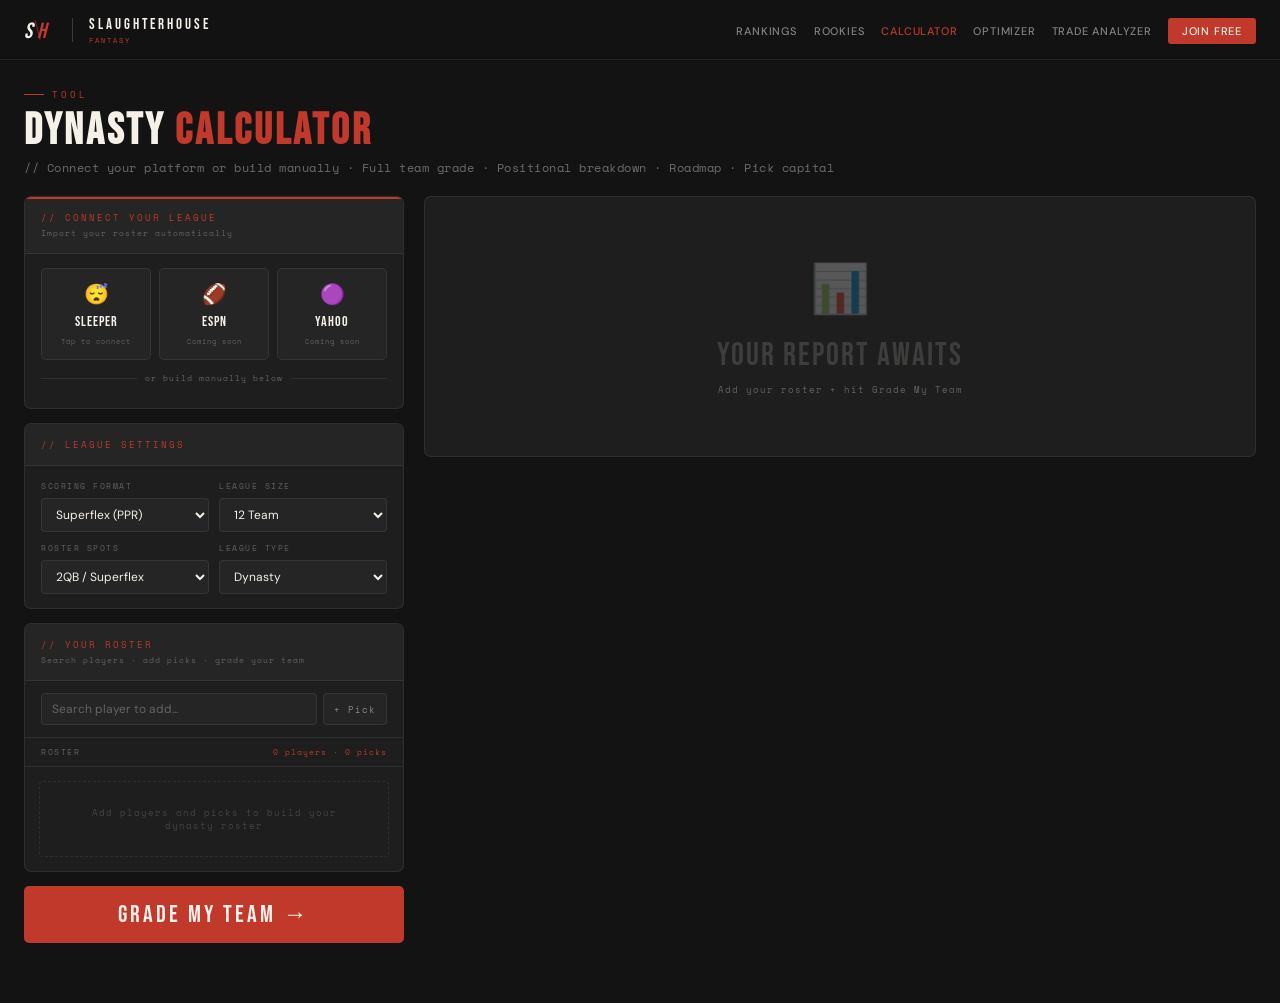
==== commit 4c1135c4: "Rename calculator (2).html to calculator.html" ====
--- a/calculator.html
+++ b/calculator.html
@@ -276,6 +276,51 @@
   .pos-grades-grid{grid-template-columns:1fr 1fr;}
   .pick-capital-grid{grid-template-columns:1fr 1fr;}
 }
+
+/* ── PLATFORM CONNECT MODAL ── */
+.connect-overlay{display:none;position:fixed;inset:0;background:rgba(0,0,0,0.78);z-index:500;align-items:center;justify-content:center;}
+.connect-overlay.open{display:flex;}
+.connect-box{background:var(--mid);border:1px solid var(--border-strong);border-radius:8px;padding:26px;width:400px;max-width:92vw;max-height:88vh;overflow-y:auto;}
+.connect-box-title{font-family:'Bebas Neue',sans-serif;font-size:26px;letter-spacing:2px;color:var(--off-white);margin-bottom:4px;}
+.connect-box-sub{font-family:'Space Mono',monospace;font-size:9px;color:var(--muted);letter-spacing:1px;line-height:1.6;margin-bottom:14px;}
+.connect-step{display:flex;align-items:flex-start;gap:10px;padding:9px 12px;background:var(--mid2);border-radius:4px;border:1px solid var(--border);margin-bottom:6px;}
+.connect-step-num{font-family:'Bebas Neue',sans-serif;font-size:18px;color:var(--red);line-height:1;flex-shrink:0;width:16px;}
+.connect-step-text{font-size:11px;color:rgba(245,240,232,0.6);line-height:1.5;}
+.connect-step-text strong{color:var(--off-white);}
+.connect-input-row{display:flex;gap:8px;margin:12px 0 8px;}
+.connect-text-input{flex:1;background:var(--mid2);border:1px solid var(--border);border-radius:4px;padding:9px 12px;font-family:'DM Sans',sans-serif;font-size:13px;color:var(--off-white);outline:none;}
+.connect-text-input:focus{border-color:var(--border-strong);}
+.connect-text-input::placeholder{color:var(--muted);}
+.connect-submit-btn{background:var(--red);color:var(--off-white);border:none;border-radius:4px;padding:9px 16px;font-family:'Bebas Neue',sans-serif;font-size:16px;letter-spacing:1px;cursor:pointer;white-space:nowrap;}
+.connect-submit-btn:disabled{opacity:0.5;cursor:default;}
+.connect-loading{display:none;text-align:center;padding:12px;font-family:'Space Mono',monospace;font-size:10px;color:var(--muted);letter-spacing:1px;}
+.connect-loading.show{display:block;}
+.connect-error{font-family:'Space Mono',monospace;font-size:9px;color:var(--red);letter-spacing:1px;padding:8px 10px;background:rgba(192,57,43,0.08);border:1px solid rgba(192,57,43,0.2);border-radius:3px;margin-top:6px;display:none;}
+.connect-error.show{display:block;}
+.connect-leagues{display:none;margin-top:10px;}
+.connect-leagues.show{display:block;}
+.connect-leagues-label{font-family:'Space Mono',monospace;font-size:8px;letter-spacing:1.5px;color:var(--muted);text-transform:uppercase;margin-bottom:6px;}
+.league-item{display:flex;align-items:center;justify-content:space-between;padding:9px 12px;background:var(--mid2);border:1px solid var(--border);border-radius:4px;margin-bottom:5px;cursor:pointer;transition:border-color 0.15s;}
+.league-item:hover{border-color:var(--border-strong);}
+.league-item.sel{border-color:var(--red);background:var(--red-dim);}
+.league-name{font-size:12px;font-weight:600;color:var(--off-white);}
+.league-meta{font-family:'Space Mono',monospace;font-size:9px;color:var(--muted);margin-top:2px;}
+.connect-teams{display:none;margin-top:10px;}
+.connect-teams.show{display:block;}
+.connect-teams-label{font-family:'Space Mono',monospace;font-size:8px;letter-spacing:1.5px;color:var(--muted);text-transform:uppercase;margin-bottom:6px;}
+.team-item{display:flex;align-items:center;justify-content:space-between;padding:8px 12px;background:var(--mid2);border:1px solid var(--border);border-radius:4px;margin-bottom:4px;cursor:pointer;transition:border-color 0.15s;}
+.team-item:hover{border-color:var(--border-strong);}
+.team-item.sel{border-color:var(--red);background:var(--red-dim);}
+.team-name{font-size:12px;font-weight:600;color:var(--off-white);}
+.team-record{font-family:'Space Mono',monospace;font-size:9px;color:var(--muted);}
+.import-roster-btn{width:100%;background:var(--green);color:var(--charcoal);border:none;border-radius:4px;padding:10px;font-family:'Bebas Neue',sans-serif;font-size:17px;letter-spacing:2px;cursor:pointer;margin-top:8px;font-weight:700;}
+.import-roster-btn:disabled{opacity:0.4;cursor:default;}
+.connect-cancel-btn{width:100%;background:transparent;color:var(--muted);border:none;padding:8px;font-family:'Space Mono',monospace;font-size:9px;cursor:pointer;margin-top:4px;letter-spacing:1px;}
+.connect-api-note{font-family:'Space Mono',monospace;font-size:7px;color:rgba(245,240,232,0.2);line-height:1.6;margin-top:10px;letter-spacing:0.5px;border-top:1px solid var(--border);padding-top:8px;}
+.connected-roster-badge{display:none;background:rgba(77,189,138,0.08);border:1px solid rgba(77,189,138,0.25);border-radius:4px;padding:8px 12px;margin:10px 16px;font-family:'Space Mono',monospace;font-size:9px;color:var(--green);letter-spacing:1px;}
+.connected-roster-badge.show{display:block;}
+.connected-roster-badge span{color:var(--off-white);}
+
 </style>
 </head>
 <body>
@@ -318,22 +363,23 @@
       </div>
       <div class="card-body">
         <div class="platform-grid">
-          <div class="plat-btn" id="platSleeper" onclick="openConnect('Sleeper')">
+          <div class="plat-btn" id="platSleeper" onclick="openPlatformConnect('Sleeper')">
             <span class="plat-icon">😴</span>
             <div class="plat-name">Sleeper</div>
-            <div class="plat-status">Username lookup</div>
+            <div class="plat-status" id="sleeperStatus">Tap to connect</div>
           </div>
-          <div class="plat-btn" id="platESPN" onclick="openConnect('ESPN')">
+          <div class="plat-btn" id="platESPN" onclick="openPlatformConnect('ESPN')">
             <span class="plat-icon">🏈</span>
             <div class="plat-name">ESPN</div>
-            <div class="plat-status">OAuth login</div>
+            <div class="plat-status" id="espnStatus">Coming soon</div>
           </div>
-          <div class="plat-btn" id="platYahoo" onclick="openConnect('Yahoo')">
+          <div class="plat-btn" id="platYahoo" onclick="openPlatformConnect('Yahoo')">
             <span class="plat-icon">🟣</span>
             <div class="plat-name">Yahoo</div>
-            <div class="plat-status">OAuth login</div>
+            <div class="plat-status" id="yahooStatus">Coming soon</div>
           </div>
         </div>
+        <div class="connected-roster-badge" id="connectedBadge">✓ Connected: <span id="connectedInfo">—</span></div>
         <div class="plat-divider"><span>or build manually below</span></div>
       </div>
     </div>
@@ -424,6 +470,44 @@
     <button class="connect-btn" onclick="simulateConnect()">CONNECT & IMPORT</button>
     <button class="connect-cancel" onclick="closeConnect()">Cancel</button>
     <div class="connect-note" id="connectNote">Note: Platform integrations require backend API setup. This demo simulates the connection flow. Full live imports will be enabled in a future update.</div>
+  </div>
+</div>
+
+<!-- PLATFORM CONNECT MODAL -->
+<div class="connect-overlay" id="connectOverlay">
+  <div class="connect-box">
+    <div class="connect-box-title" id="connectModalTitle">CONNECT SLEEPER</div>
+    <div class="connect-box-sub" id="connectModalSub">Import your dynasty roster directly from Sleeper — no password needed</div>
+
+    <div id="sleeperSteps">
+      <div class="connect-step"><div class="connect-step-num">1</div><div class="connect-step-text">Enter your <strong>Sleeper username</strong> — Sleeper's API is public, no password required.</div></div>
+      <div class="connect-step"><div class="connect-step-num">2</div><div class="connect-step-text">Select your <strong>dynasty league</strong> from the list that appears.</div></div>
+      <div class="connect-step"><div class="connect-step-num">3</div><div class="connect-step-text">Choose <strong>your team</strong> — your full roster auto-populates into the calculator.</div></div>
+    </div>
+    <div id="oauthSteps" style="display:none">
+      <div class="connect-step"><div class="connect-step-num">1</div><div class="connect-step-text">Enter your <strong>League ID</strong> from your league URL.</div></div>
+      <div class="connect-step"><div class="connect-step-num">2</div><div class="connect-step-text"><strong>Full OAuth integration coming soon.</strong> Use Sleeper for live imports now.</div></div>
+    </div>
+
+    <div class="connect-input-row">
+      <input type="text" class="connect-text-input" id="connectTextInput" placeholder="Your Sleeper username...">
+      <button class="connect-submit-btn" id="connectSubmitBtn" onclick="submitPlatformConnect()">FIND</button>
+    </div>
+    <div class="connect-error" id="connectError">Could not find that account. Please check your spelling.</div>
+    <div class="connect-loading" id="connectLoading">Searching leagues...</div>
+
+    <div class="connect-leagues" id="connectLeagues">
+      <div class="connect-leagues-label">Select Your League</div>
+      <div id="leagueList"></div>
+    </div>
+    <div class="connect-teams" id="connectTeams">
+      <div class="connect-teams-label">Select Your Team</div>
+      <div id="teamList"></div>
+      <button class="import-roster-btn" id="importRosterBtn" onclick="importRosterToCalc()" disabled>IMPORT MY ROSTER →</button>
+    </div>
+
+    <button class="connect-cancel-btn" onclick="closePlatformConnect()">Cancel</button>
+    <div class="connect-api-note">Sleeper API is public and free — no authentication needed for roster data. Full live imports require a lightweight backend proxy. ESPN and Yahoo OAuth coming in a future update.</div>
   </div>
 </div>
 
@@ -1334,6 +1418,190 @@
 }
 
 document.getElementById('mobBtn').addEventListener('click',()=>{document.getElementById('navLinks').classList.toggle('open');});
+
+
+// ── PLATFORM CONNECT FOR CALCULATOR ──
+let calcConnectedRoster = [];
+let calcSelectedLeagueId = null;
+let calcSelectedTeamId = null;
+let calcConnectedUsername = '';
+let calcConnectedLeagueName = '';
+let calcCurrentPlatform = '';
+
+const DEMO_LEAGUES_CALC = [
+  {id:'cl_001',name:'The Dynasty League',type:'dynasty',size:12,season:'2025'},
+  {id:'cl_002',name:'Slaughterhouse Fantasy League',type:'dynasty',size:12,season:'2025'},
+  {id:'cl_003',name:'Weekend Warriors Dynasty',type:'dynasty',size:10,season:'2025'},
+];
+
+const DEMO_TEAMS_CALC = [
+  {id:'ct_001',name:'Championship Hopefuls',owner:'You',wins:9,losses:5},
+  {id:'ct_002',name:'The Dark Horses',owner:'League Mate 1',wins:11,losses:3},
+  {id:'ct_003',name:'Rebuild Mode',owner:'League Mate 2',wins:5,losses:9},
+  {id:'ct_004',name:'Dynasty Kings',owner:'League Mate 3',wins:8,losses:6},
+  {id:'ct_005',name:'Pick Collectors',owner:'League Mate 4',wins:7,losses:7},
+  {id:'ct_006',name:'Waiver Wire Warriors',owner:'League Mate 5',wins:6,losses:8},
+  {id:'ct_007',name:'Stacked & Ready',owner:'League Mate 6',wins:10,losses:4},
+  {id:'ct_008',name:'Eternal Rebuilders',owner:'League Mate 7',wins:3,losses:11},
+  {id:'ct_009',name:'Consistent Contenders',owner:'League Mate 8',wins:8,losses:6},
+  {id:'ct_010',name:'The Managers',owner:'League Mate 9',wins:7,losses:7},
+  {id:'ct_011',name:'Just Here 2 Trade',owner:'League Mate 10',wins:4,losses:10},
+  {id:'ct_012',name:'Fantasy Gods',owner:'League Mate 11',wins:12,losses:2},
+];
+
+// Sample roster for demo — matches top players from our DB
+const DEMO_CALC_ROSTER_NAMES = [
+  'Josh Allen','Puka Nacua','Jahmyr Gibbs','Trey McBride','De'Von Achane',
+  'Ja'Marr Chase','C.J. Stroud','Tyler Warren','Bijan Robinson','Drake London',
+  'Ladd McConkey','Sam LaPorta','Breece Hall','Rome Odunze','Emeka Egbuka',
+  'Omarion Hampton','Kayshon Boutte','Pat Freiermuth','Kimani Vidal','Mason Taylor'
+];
+
+function openPlatformConnect(platform){
+  calcCurrentPlatform=platform;
+  calcSelectedLeagueId=null;calcSelectedTeamId=null;
+  document.getElementById('connectTextInput').value='';
+  document.getElementById('connectError').classList.remove('show');
+  document.getElementById('connectLoading').classList.remove('show');
+  document.getElementById('connectLeagues').classList.remove('show');
+  document.getElementById('connectTeams').classList.remove('show');
+  document.getElementById('importRosterBtn').disabled=true;
+
+  if(platform==='Sleeper'){
+    document.getElementById('connectModalTitle').textContent='CONNECT SLEEPER';
+    document.getElementById('connectModalSub').textContent='Import your dynasty roster directly from Sleeper — no password needed';
+    document.getElementById('connectTextInput').placeholder='Your Sleeper username...';
+    document.getElementById('sleeperSteps').style.display='block';
+    document.getElementById('oauthSteps').style.display='none';
+  } else {
+    document.getElementById('connectModalTitle').textContent='CONNECT '+platform.toUpperCase();
+    document.getElementById('connectModalSub').textContent=platform+' OAuth integration coming soon. Use Sleeper for live imports.';
+    document.getElementById('connectTextInput').placeholder='League ID...';
+    document.getElementById('sleeperSteps').style.display='none';
+    document.getElementById('oauthSteps').style.display='block';
+  }
+  document.getElementById('connectOverlay').classList.add('open');
+}
+
+function closePlatformConnect(){
+  document.getElementById('connectOverlay').classList.remove('open');
+}
+
+async function submitPlatformConnect(){
+  const username=document.getElementById('connectTextInput').value.trim();
+  if(!username){alert('Please enter your username.');return;}
+  calcConnectedUsername=username;
+
+  if(calcCurrentPlatform!=='Sleeper'){
+    closePlatformConnect();
+    alert(calcCurrentPlatform+' OAuth integration is coming soon! Use Sleeper for live roster imports, or add players manually using the search bar.');
+    return;
+  }
+
+  document.getElementById('connectError').classList.remove('show');
+  document.getElementById('connectLoading').classList.add('show');
+  document.getElementById('connectLeagues').classList.remove('show');
+  document.getElementById('connectSubmitBtn').disabled=true;
+
+  // PRODUCTION: Replace with real API proxy call
+  // const res = await fetch('/api/sleeper/user/'+username+'/leagues');
+  // const leagues = await res.json();
+  await new Promise(r=>setTimeout(r,1200));
+
+  document.getElementById('connectLoading').classList.remove('show');
+  document.getElementById('connectSubmitBtn').disabled=false;
+
+  if(username.toLowerCase()==='test123'||username.toLowerCase()==='invalid'){
+    document.getElementById('connectError').classList.add('show');
+    return;
+  }
+
+  // Render leagues
+  const list=document.getElementById('leagueList');
+  list.innerHTML=DEMO_LEAGUES_CALC.map(l=>`
+    <div class="league-item" id="cl_${l.id}" onclick="calcSelectLeague('${l.id}','${l.name}')">
+      <div><div class="league-name">${l.name}</div><div class="league-meta">${l.size} teams · Dynasty · ${l.season}</div></div>
+    </div>`).join('');
+  document.getElementById('connectLeagues').classList.add('show');
+}
+
+function calcSelectLeague(id, name){
+  calcSelectedLeagueId=id;
+  calcConnectedLeagueName=name;
+  document.querySelectorAll('.league-item').forEach(el=>el.classList.remove('sel'));
+  document.getElementById('cl_'+id).classList.add('sel');
+  // Show teams
+  const tl=document.getElementById('teamList');
+  tl.innerHTML=DEMO_TEAMS_CALC.map(t=>`
+    <div class="team-item" id="ct_${t.id}" onclick="calcSelectTeam('${t.id}','${t.name}')">
+      <div><div class="team-name">${t.name}</div><div class="team-record">${t.owner} · ${t.wins}W-${t.losses}L</div></div>
+    </div>`).join('');
+  document.getElementById('connectTeams').classList.add('show');
+}
+
+function calcSelectTeam(id, name){
+  calcSelectedTeamId=id;
+  document.querySelectorAll('.team-item').forEach(el=>el.classList.remove('sel'));
+  document.getElementById('ct_'+id).classList.add('sel');
+  document.getElementById('importRosterBtn').disabled=false;
+}
+
+function importRosterToCalc(){
+  if(!calcSelectedLeagueId||!calcSelectedTeamId) return;
+
+  // PRODUCTION: Replace with real roster API call
+  // const rosterData = await fetch('/api/sleeper/league/'+calcSelectedLeagueId+'/roster/'+calcSelectedTeamId).then(r=>r.json());
+  // Map player IDs to our PLAYERS database
+
+  // DEMO: Match demo names to our player database
+  calcConnectedRoster = PLAYERS.filter(p=>
+    DEMO_CALC_ROSTER_NAMES.some(n=>{
+      const parts=n.toLowerCase().split(' ');
+      return parts.every(part=>p.name.toLowerCase().includes(part));
+    })
+  );
+
+  // Pad with top players if not enough matched
+  if(calcConnectedRoster.length < 10){
+    const fallback=[...PLAYERS].sort((a,b)=>b.ppr-a.ppr)
+      .filter(p=>!calcConnectedRoster.find(c=>c.name===p.name))
+      .slice(0, 20-calcConnectedRoster.length);
+    calcConnectedRoster=[...calcConnectedRoster,...fallback];
+  }
+
+  closePlatformConnect();
+
+  // Mark Sleeper as connected
+  document.getElementById('platSleeper').classList.add('connected');
+  document.getElementById('sleeperStatus').textContent='✓ Connected';
+  document.getElementById('connectedBadge').classList.add('show');
+  document.getElementById('connectedInfo').textContent=calcConnectedUsername+' · '+calcConnectedLeagueName;
+
+  // Auto-populate roster with connected players
+  roster=[];
+  calcConnectedRoster.forEach(p=>{
+    roster.push({type:'player',data:p});
+  });
+  renderRoster();
+
+  // Scroll to roster
+  document.getElementById('rosterList').scrollIntoView({behavior:'smooth',block:'start'});
+
+  // Show success
+  const count=calcConnectedRoster.length;
+  alert('✓ '+count+' players imported from '+calcConnectedLeagueName+'! Your roster has been auto-populated. Add any missing picks using the + Pick button, then hit Grade My Team.');
+}
+
+// Override openConnect to use new function (backwards compat)
+function openConnect(platform){ openPlatformConnect(platform); }
+
+document.getElementById('connectOverlay').addEventListener('click',function(e){
+  if(e.target===this) closePlatformConnect();
+});
+document.getElementById('connectTextInput').addEventListener('keydown',e=>{
+  if(e.key==='Enter') submitPlatformConnect();
+});
+
 </script>
 </body>
 </html>
